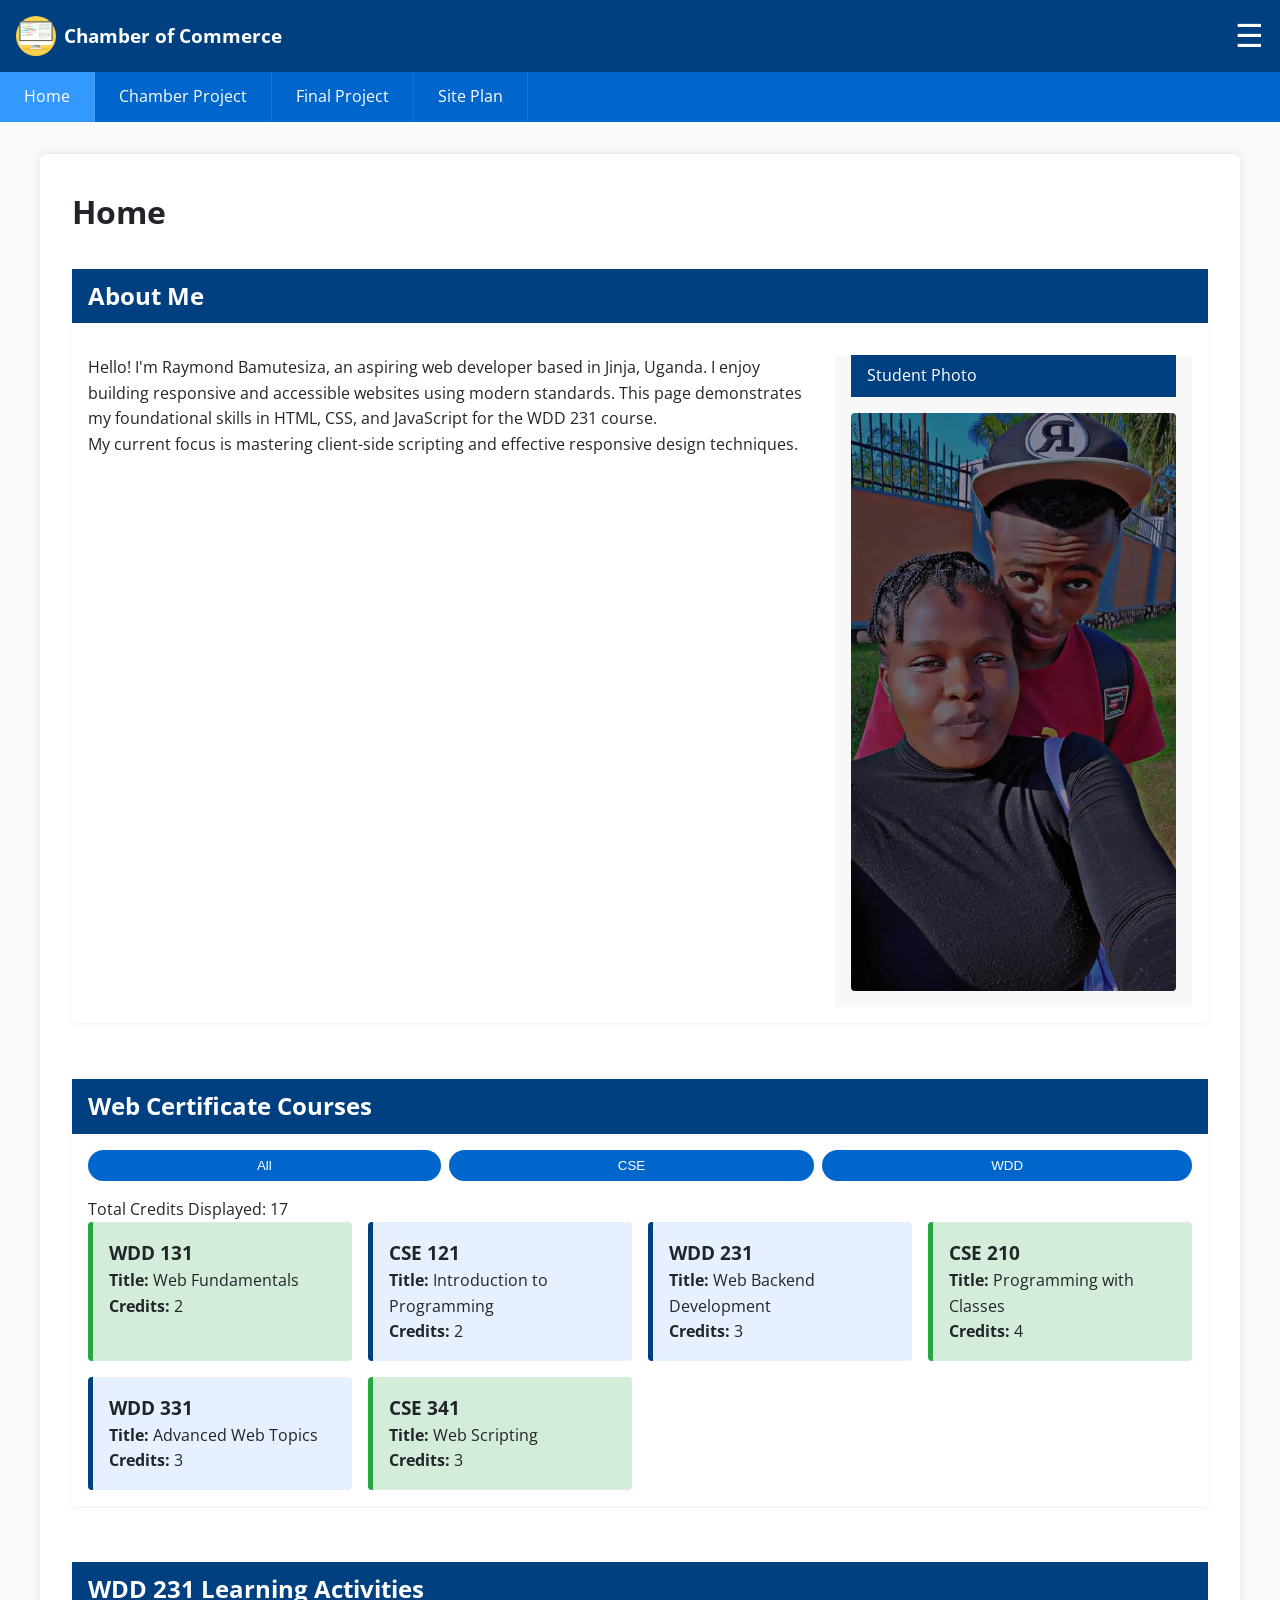
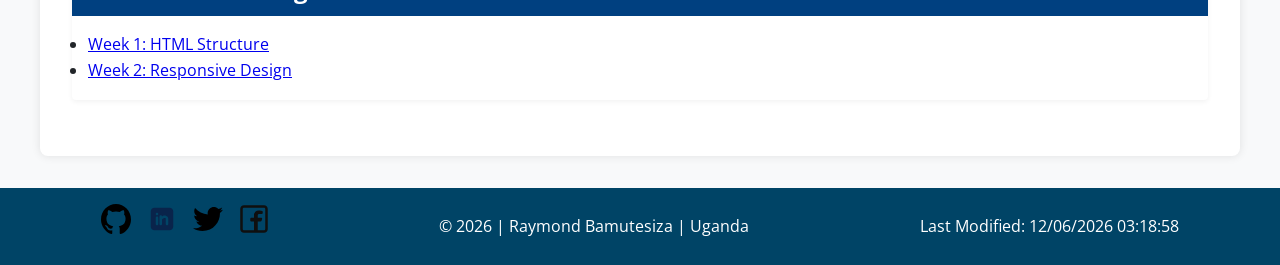
==== chamber/index.html @ 5b2515d3 "directory" ====
<!DOCTYPE html>
<html lang="en">
<head>
  <meta charset="UTF-8">
  <meta name="viewport" content="width=device-width, initial-scale=1.0">
  <meta name="author" content="Raymond Bamutesiza">
  <meta name="description" content="Rayz WDD 231 Course Home Page, featuring course links, assignments, and programming certificate details.">
  <title>Raymond - WDD 231 Course Home Page</title>

  <link rel="preconnect" href="https://fonts.googleapis.com">
  <link rel="preconnect" href="https://fonts.gstatic.com" crossorigin>
  <link href="https://fonts.googleapis.com/css2?family=Open+Sans:wght@400;700&display=swap" rel="stylesheet">

  <link rel="stylesheet" href="styles/small.css">
  <link rel="stylesheet" href="styles/large.css">

  <script src="scripts/date.js" defer></script>
  <script src="scripts/navigation.js" defer></script>
  <script src="scripts/course.js" defer></script>
</head>
<body>
  <header id="siteHeader">
    <div id="logo-area">
      <img src="images/logo.svg" alt="WDD 231 Site Logo">
      <span id="site-title">Chamber of Commerce</span>
    </div>
    <button id="hamburger" aria-expanded="false" aria-controls="navMenu">☰</button>
  </header>

  <nav id="navMenu">
    <a href="index.html" class="active">Home</a>
    <a href="directory.html">Chamber Project</a>
    <a href="final/index.html">Final Project</a>
    <a href="project/siteplan.html">Site Plan</a>
  </nav>

  <main>
    <h1>Home</h1>

    <section class="profile-section">
      <h2>About Me</h2>
      <div class="profile-content">
        <div class="bio-text">
          <p>Hello! I'm Raymond Bamutesiza, an aspiring web developer based in Jinja, Uganda. I enjoy building responsive and accessible websites using modern standards. This page demonstrates my foundational skills in HTML, CSS, and JavaScript for the WDD 231 course.</p>
          <p>My current focus is mastering client-side scripting and effective responsive design techniques.</p>
        </div>
        <div class="photo-container">
          <img src="images/profile.webp" alt="Your Profile Picture" loading="lazy">
        </div>
      </div>
    </section>

    <section class="course-section">
      <h2>Web Certificate Courses</h2>

      <div class="filter-buttons">
        <button id="filter-all" class="active-filter">All</button>
        <button id="filter-cse">CSE</button>
        <button id="filter-wdd">WDD</button>
      </div>

      <p class="credit-summary">
        Total Credits Displayed: <span id="total-credits">0</span>
      </p>

      <div id="course-cards" class="card-grid"></div>
    </section>

    <section class="assignment-section">
      <h2>WDD 231 Learning Activities</h2>
      <ul>
        <li><a href="#" target="_blank">Week 1: HTML Structure</a></li>
        <li><a href="#" target="_blank">Week 2: Responsive Design</a></li>
      </ul>
    </section>
  </main>

  <footer>
    <div id="socials">
      <a href="https://github.com/myrayzsiza" target="_blank" aria-label="GitHub"><img src="images/github-icon.svg" alt="GitHub Logo"></a>
      <a href="https://www.linkedin.com/in/raymond-bamutesiza-127136357/" target="_blank" aria-label="LinkedIn"><img src="images/linkedin-icon.svg" alt="LinkedIn Logo"></a>
      <a href="#" target="_blank" aria-label="Twitter"><img src="images/twitter-icon.svg" alt="Twitter Logo"></a>
      <a href="#" target="_blank" aria-label="Facebook"><img src="images/facebook-icon.svg" alt="Facebook Logo"></a>
    </div>

    <p>&copy; <span id="currentyear"></span> | Raymond Bamutesiza | Uganda</p>
    <p>Last Modified: <span id="lastModified"></span></p>
  </footer>
</body>
</html>
---- chamber/styles/small.css ----
:root {
    --primary-color: #004080;
    --secondary-color: #0066cc;
    --accent-color: #3399ff;
    --background-color: #f8f9fa;
    --completed-bg: #d4edda;
    --completed-border: #28a745;
}

* {
    margin: 0;
    padding: 0;
    box-sizing: border-box;
    transition: background-color 0.3s ease;
}

body {
    font-family: 'Open Sans', sans-serif;
    background-color: var(--background-color);
    color: #212529;
    line-height: 1.6;
}

#siteHeader {
    background-color: var(--primary-color);
    color: white;
    display: flex;
    align-items: center;
    justify-content: space-between;
    padding: 1rem; 
}

#logo-area {
    display: flex;
    align-items: center;
    gap: 0.5rem;
}

#logo-area img {
    height: 40px; 
}

#site-title {
    font-size: 1.2rem;
    font-weight: bold;
}

#hamburger {
    font-size: 2rem;
    background: none;
    border: none;
    color: white;
    cursor: pointer;
}

#navMenu {
    display: none;
    flex-direction: column;
    background-color: var(--secondary-color);
    width: 100%;
}

#navMenu.open {
    display: flex;
}

#navMenu a {
    color: white;
    text-decoration: none;
    padding: 0.75rem 1rem;
    text-align: left;
    border-bottom: 1px solid rgba(255, 255, 255, 0.1); 
}

#navMenu a:hover,
#navMenu a.active {
    background-color: var(--accent-color);
}

main {
    max-width: 100%; 
    margin: 0; 
    padding: 1rem; 
}

h2 {
    background-color: var(--primary-color);
    color: white;
    padding: 0.5rem 1rem;
    margin: -1rem -1rem 1rem -1rem;
}

section {
    margin-bottom: 1.5rem;
    padding: 1rem;
    background-color: white; 
    border-radius: 4px;
    box-shadow: 0 2px 5px rgba(0, 0, 0, 0.05);
}

.profile-section {
    display: flex;
    flex-direction: column;
    gap: 1rem;
}

.profile-section img {
    max-width: 100%;
    height: auto;
    display: block;
    border-radius: 4px;
}

.filter-buttons {
    display: flex;
    justify-content: space-around;
    flex-wrap: wrap; 
    gap: 0.5rem;
    margin-bottom: 1rem;
}

.filter-buttons button {
    flex-grow: 1;
    min-width: 80px; 
    background-color: var(--secondary-color);
    color: white;
    border: none;
    padding: 0.5rem 1rem;
    border-radius: 20px;
    cursor: pointer;
}

#course-cards {
    display: grid;
    grid-template-columns: 1fr;
    gap: 1rem;
}

.course-card {
    background-color: #e6f0ff;
    border-left: 5px solid var(--primary-color);
    padding: 1rem;
    border-radius: 4px;
}

.course-card.completed {
    background-color: var(--completed-bg);
    border-left-color: var(--completed-border);
}

footer {
    display: flex;
    flex-direction: column;
    align-items: center;
    background-color: var(--primary-color);
    color: white;
    padding: 1rem;
    font-size: 0.9rem;
    text-align: center;
}

#socials {
    display: flex;
    gap: 1rem;
    margin-bottom: 0.5rem;
}

#socials img {
    height: 30px; 
}
body {
  font-family: Arial, sans-serif;
  margin: 0;
  padding: 0;
}

header, footer {
  background-color: #004466;
  color: white;
  text-align: center;
  padding: 1rem;
}

nav button {
  display: block;
  width: 100%;
  margin: 0.5rem 0;
  padding: 0.75rem;
}

#membersContainer.grid {
  display: block;
}

.member-card {
  border: 1px solid #ccc;
  margin: 1rem;
  padding: 1rem;
  background-color: #f9f9f9;
}
/* Directory Page Styles - Small / Mobile */
#membersContainer {
    display: flex;
    flex-direction: column;
    gap: 1rem;
    padding: 1rem 0;
}

#membersContainer.grid {
    display: grid;
    grid-template-columns: 1fr;
}

.member-card {
    border: 1px solid #ccc;
    padding: 1rem;
    background-color: #f9f9f9;
    border-radius: 4px;
    display: flex;
    flex-direction: column;
    gap: 0.5rem;
}

.member-card img {
    max-width: 100%;
    border-radius: 4px;
}

.member-card h3 {
    margin-bottom: 0.25rem;
}

.member-card p {
    margin-bottom: 0.25rem;
}

.member-card a {
    color: var(--primary-color);
    text-decoration: none;
}

.member-card a:hover {
    text-decoration: underline;
}
body {
  display: flex;
  flex-direction: column;
  min-height: 100vh;
}

main {
  flex: 1;
}

footer {
  background-color: #004466;
  color: white;
  text-align: center;
  padding: 1rem;
}
---- chamber/styles/large.css ----
:root {
    --primary-color: #004080;
    --secondary-color: #0066cc;
    --accent-color: #3399ff;
    --background-color: #f8f9fa;
    --completed-bg: #d4edda;
    --completed-border: #28a745;
}

* {
    margin: 0;
    padding: 0;
    box-sizing: border-box;
    transition: background-color 0.3s ease;
}

body {
    font-family: 'Open Sans', sans-serif;
    background-color: var(--background-color);
    color: #212529;
    line-height: 1.6;
}

#siteHeader {
    background-color: var(--primary-color);
    color: white;
    display: flex;
    align-items: center;
    justify-content: space-between;
    padding: 1rem; 
}

#logo-area {
    display: flex;
    align-items: center;
    gap: 0.5rem;
}

#logo-area img {
    height: 40px; 
}

#site-title {
    font-size: 1.2rem;
    font-weight: bold;
}

#hamburger {
    font-size: 2rem;
    background: none;
    border: none;
    color: white;
    cursor: pointer;
}

#navMenu {
    display: none;
    flex-direction: column;
    background-color: var(--secondary-color);
    width: 100%;
}

#navMenu.open {
    display: flex;
}

#navMenu a {
    color: white;
    text-decoration: none;
    padding: 0.75rem 1rem;
    text-align: left;
    border-bottom: 1px solid rgba(255, 255, 255, 0.1); 
}

#navMenu a:hover,
#navMenu a.active {
    background-color: var(--accent-color);
}

main {
    max-width: 100%; 
    margin: 0; 
    padding: 1rem; 
}

h2 {
    background-color: var(--primary-color);
    color: white;
    padding: 0.5rem 1rem;
    margin: -1rem -1rem 1rem -1rem;
}

section {
    margin-bottom: 1.5rem;
    padding: 1rem;
    background-color: white; 
    border-radius: 4px;
    box-shadow: 0 2px 5px rgba(0, 0, 0, 0.05);
}

.profile-section {
    display: flex;
    flex-direction: column;
    gap: 1rem;
}

.profile-section img {
    max-width: 100%;
    height: auto;
    display: block;
    border-radius: 4px;
}

.filter-buttons {
    display: flex;
    justify-content: space-around;
    flex-wrap: wrap; 
    gap: 0.5rem;
    margin-bottom: 1rem;
}

.filter-buttons button {
    flex-grow: 1;
    min-width: 80px; 
    background-color: var(--secondary-color);
    color: white;
    border: none;
    padding: 0.5rem 1rem;
    border-radius: 20px;
    cursor: pointer;
}

#course-cards {
    display: grid;
    grid-template-columns: 1fr;
    gap: 1rem;
}

.course-card {
    background-color: #e6f0ff;
    border-left: 5px solid var(--primary-color);
    padding: 1rem;
    border-radius: 4px;
}

.course-card.completed {
    background-color: var(--completed-bg);
    border-left-color: var(--completed-border);
}

footer {
    display: flex;
    flex-direction: column;
    align-items: center;
    background-color: var(--primary-color);
    color: white;
    padding: 1rem;
    font-size: 0.9rem;
    text-align: center;
}

#socials {
    display: flex;
    gap: 1rem;
    margin-bottom: 0.5rem;
}

#socials img {
    height: 30px; 
}

/* Large screen adjustments */
@media (min-width: 768px) {

    main {
        max-width: 1200px;
        margin: 2rem auto;
        padding: 2rem;
        background-color: white;
        border-radius: 8px;
        box-shadow: 0 0 10px rgba(0,0,0,0.1);
        display: grid;
        grid-template-columns: 2fr 1fr;
        gap: 2rem;
    }

    #siteHeader {
        display: flex; /* keep header visible */
    }

    #navMenu {
        display: flex;
        flex-direction: row;
        justify-content: flex-start;
        padding: 0;
        width: auto;
        background-color: var(--secondary-color);
    }

    #navMenu a {
        padding: 0.75rem 1.5rem;
        border-bottom: none;
        border-right: 1px solid rgba(255, 255, 255, 0.1); 
    }

    main > h1 {
        grid-column: 1 / span 2;
    }

    .course-section, .assignment-section, .profile-section {
        grid-column: 1 / span 2;
    }

    .profile-section h2 {
        margin-bottom: 0;
    }

    .profile-content {
        display: grid;
        grid-template-columns: 2fr 1fr;
        gap: 2rem;
        align-items: start;
        margin-top: 1rem;
    }

    .profile-section .bio-text {
        grid-column: 1 / 2;
    }

    .photo-container::before {
        content: "Student Photo";
        display: block;
        background-color: var(--primary-color);
        color: white;
        padding: 0.5rem 1rem;
        margin: -1rem 0 1rem 0;
    }

    .profile-section .photo-container {
        grid-column: 2 / 3;
        align-self: start;
        padding: 1rem;
        background-color: #f8f8f8;
    }

    #course-cards {
        grid-template-columns: repeat(auto-fit, minmax(250px, 1fr)); 
    }

    footer {
        flex-direction: row;
        justify-content: space-around;
        font-size: 1rem;
    }
}

nav button {
  display: inline-block;
  width: auto;
  margin: 0.5rem;
  padding: 0.5rem 1rem;
}

#membersContainer.grid {
  display: grid;
  grid-template-columns: repeat(auto-fit, minmax(250px, 1fr));
  gap: 1rem;
  padding: 1rem;
}

.member-card {
  border: 1px solid #ccc;
  padding: 1rem;
  background-color: #f9f9f9;
}

/* Directory Page Styles - Large / Desktop */
#membersContainer.grid {
    display: grid;
    grid-template-columns: repeat(auto-fit, minmax(250px, 1fr));
    gap: 1rem;
}

.member-card {
    border: 1px solid #ccc;
    padding: 1rem;
    background-color: #f9f9f9;
    border-radius: 4px;
    display: flex;
    flex-direction: column;
    gap: 0.5rem;
}

.member-card img {
    max-width: 100%;
    border-radius: 4px;
}

.member-card h3 {
    margin-bottom: 0.25rem;
}

.member-card p {
    margin-bottom: 0.25rem;
}

.member-card a {
    color: var(--primary-color);
    text-decoration: none;
}

.member-card a:hover {
    text-decoration: underline;
}

/* Navigation adjustment for larger screens */
nav {
    justify-content: flex-start;
}

nav button {
    margin: 0 0.5rem;
}
body {
  display: flex;
  flex-direction: column;
  min-height: 100vh;
}

main {
  flex: 1;
}

footer {
  background-color: #004466;
  color: white;
  text-align: center;
  padding: 1rem;
}
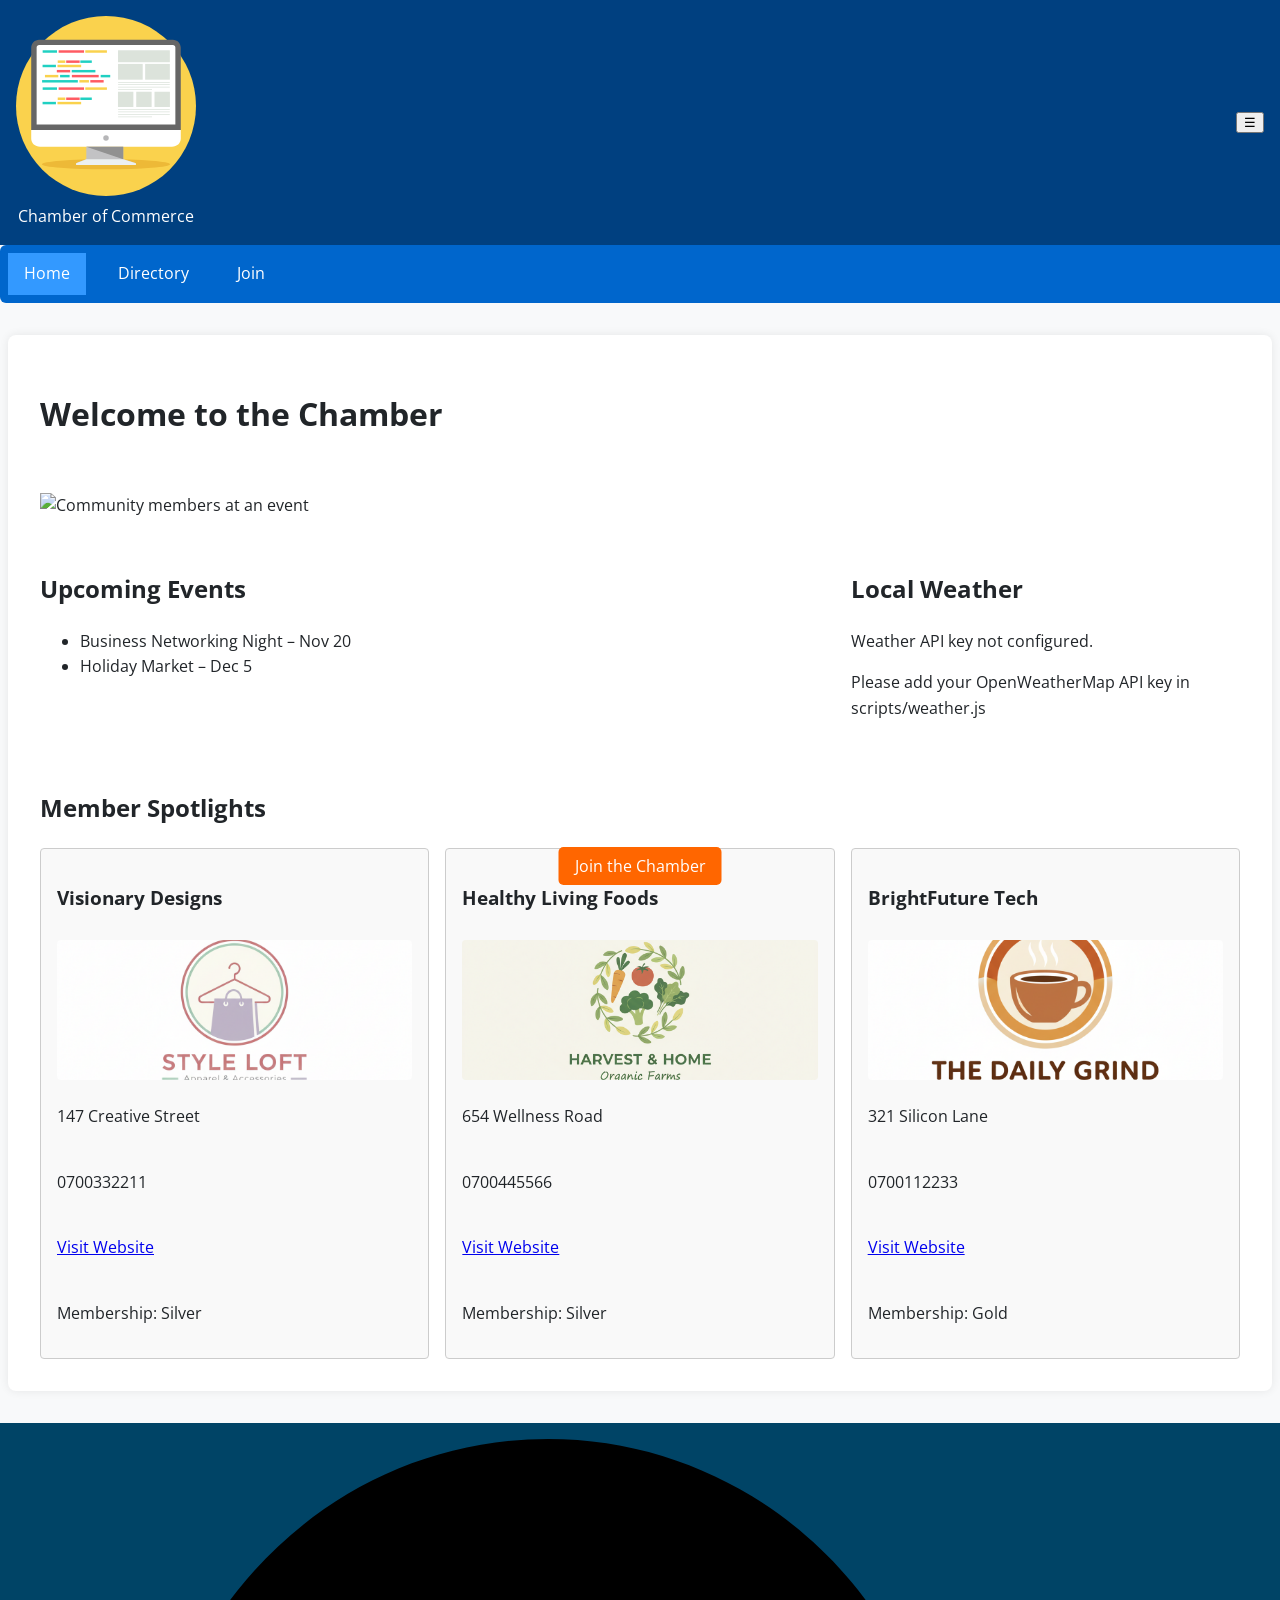
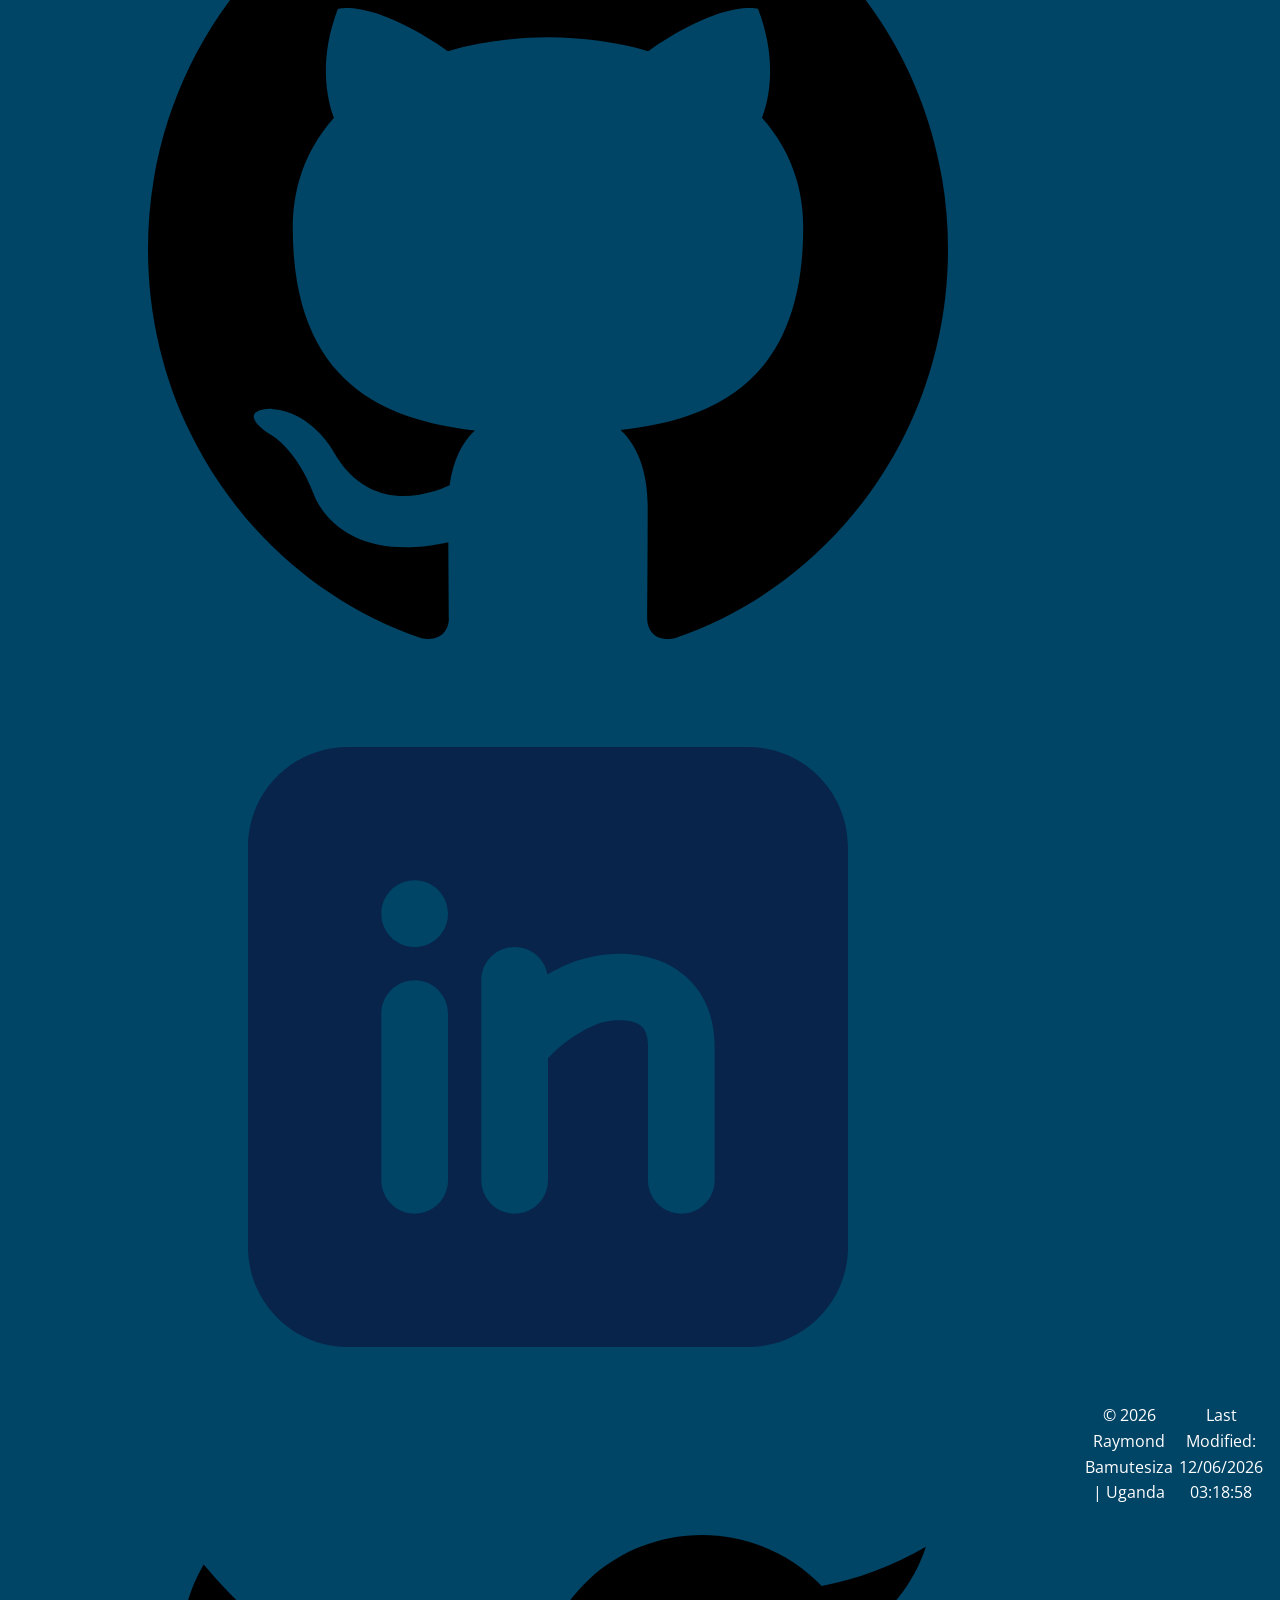
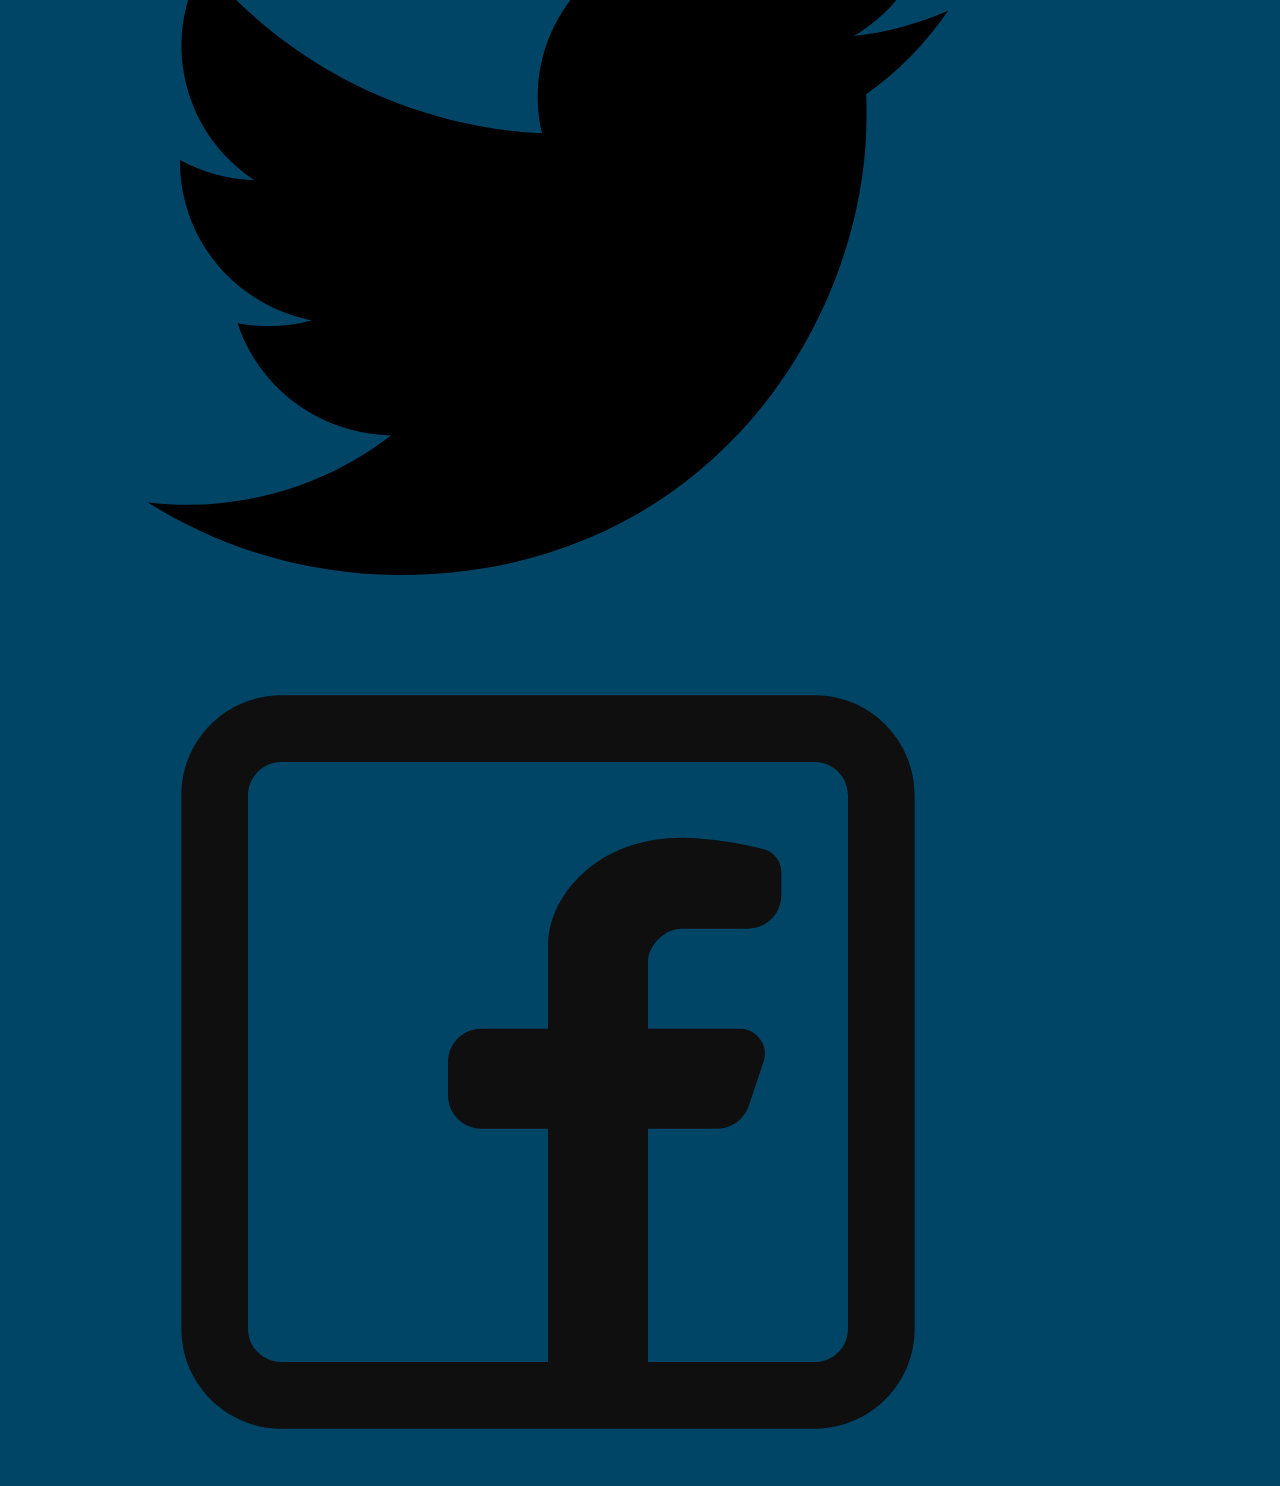
==== commit 27df03ef: "mmmmm" ====
--- a/chamber/index.html
+++ b/chamber/index.html
@@ -1,90 +1,92 @@
 <!DOCTYPE html>
 <html lang="en">
 <head>
-  <meta charset="UTF-8">
-  <meta name="viewport" content="width=device-width, initial-scale=1.0">
-  <meta name="author" content="Raymond Bamutesiza">
-  <meta name="description" content="Rayz WDD 231 Course Home Page, featuring course links, assignments, and programming certificate details.">
-  <title>Raymond - WDD 231 Course Home Page</title>
+  <meta charset="UTF-8" />
+  <meta name="viewport" content="width=device-width, initial-scale=1.0" />
+  <title>Chamber of Commerce Member Directory | Home</title>
+  <meta name="description" content="Welcome to the Chamber of Commerce home page — find upcoming events, local weather, member spotlights, and how to join the chamber." />
+  <meta name="author" content="Raymond Bamutesiza" />
 
-  <link rel="preconnect" href="https://fonts.googleapis.com">
-  <link rel="preconnect" href="https://fonts.gstatic.com" crossorigin>
-  <link href="https://fonts.googleapis.com/css2?family=Open+Sans:wght@400;700&display=swap" rel="stylesheet">
+  <meta property="og:title" content="Chamber of Commerce — Home & Member Spotlights" />
+  <meta property="og:description" content="Discover local businesses, upcoming chamber events, and featured member spotlights. Join the chamber to connect with community organizations and services." />
+  <meta property="og:image" content="https://myrayzsiza.github.io/wdd231/chamber/images/og-image.png" />
+  <meta property="og:url" content="https://myrayzsiza.github.io/wdd231/chamber/index.html" />
+  <link rel="icon" href="images/favicon.ico" />
 
-  <link rel="stylesheet" href="styles/small.css">
-  <link rel="stylesheet" href="styles/large.css">
+  <link rel="preconnect" href="https://fonts.googleapis.com" />
+  <link rel="preconnect" href="https://fonts.gstatic.com" crossorigin />
+  <link href="https://fonts.googleapis.com/css2?family=Open+Sans:wght@400;700&display=swap" rel="stylesheet" />
 
-  <script src="scripts/date.js" defer></script>
-  <script src="scripts/navigation.js" defer></script>
-  <script src="scripts/course.js" defer></script>
+  <link rel="stylesheet" href="styles/small.css" />
+  <link rel="stylesheet" href="styles/large.css" media="screen and (min-width: 768px)" />
 </head>
 <body>
   <header id="siteHeader">
     <div id="logo-area">
-      <img src="images/logo.svg" alt="WDD 231 Site Logo">
+      <a href="index.html"><img src="images/logo.svg" alt="Site Logo"></a>
       <span id="site-title">Chamber of Commerce</span>
     </div>
     <button id="hamburger" aria-expanded="false" aria-controls="navMenu">☰</button>
   </header>
 
-  <nav id="navMenu">
+  <nav id="navMenu" aria-label="Main navigation">
     <a href="index.html" class="active">Home</a>
-    <a href="directory.html">Chamber Project</a>
-    <a href="final/index.html">Final Project</a>
-    <a href="project/siteplan.html">Site Plan</a>
+    <a href="directory.html">Directory</a>
+    <a href="join.html">Join</a>
   </nav>
 
   <main>
-    <h1>Home</h1>
+    <h1>Welcome to the Chamber</h1>
 
-    <section class="profile-section">
-      <h2>About Me</h2>
-      <div class="profile-content">
-        <div class="bio-text">
-          <p>Hello! I'm Raymond Bamutesiza, an aspiring web developer based in Jinja, Uganda. I enjoy building responsive and accessible websites using modern standards. This page demonstrates my foundational skills in HTML, CSS, and JavaScript for the WDD 231 course.</p>
-          <p>My current focus is mastering client-side scripting and effective responsive design techniques.</p>
-        </div>
-        <div class="photo-container">
-          <img src="images/profile.webp" alt="Your Profile Picture" loading="lazy">
-        </div>
+    <section class="hero" aria-label="Hero">
+      <img src="images/hero.jpg" alt="Community members at an event" />
+      <div class="cta">
+        <a href="join.html" class="btn">Join the Chamber</a>
       </div>
     </section>
 
-    <section class="course-section">
-      <h2>Web Certificate Courses</h2>
-
-      <div class="filter-buttons">
-        <button id="filter-all" class="active-filter">All</button>
-        <button id="filter-cse">CSE</button>
-        <button id="filter-wdd">WDD</button>
-      </div>
-
-      <p class="credit-summary">
-        Total Credits Displayed: <span id="total-credits">0</span>
-      </p>
-
-      <div id="course-cards" class="card-grid"></div>
+    <section class="events" aria-labelledby="events-heading">
+      <h2 id="events-heading">Upcoming Events</h2>
+      <ul>
+        <li>Business Networking Night – Nov 20</li>
+        <li>Holiday Market – Dec 5</li>
+      </ul>
     </section>
 
-    <section class="assignment-section">
-      <h2>WDD 231 Learning Activities</h2>
-      <ul>
-        <li><a href="#" target="_blank">Week 1: HTML Structure</a></li>
-        <li><a href="#" target="_blank">Week 2: Responsive Design</a></li>
-      </ul>
+    <section class="weather" aria-labelledby="weather-heading">
+      <h2 id="weather-heading">Local Weather</h2>
+      <p id="current-temp">Temp: —</p>
+      <p id="current-desc">Description: —</p>
+      <div id="forecast" aria-live="polite"></div>
+    </section>
+
+    <section class="spotlights" aria-labelledby="spotlights-heading">
+      <h2 id="spotlights-heading">Member Spotlights</h2>
+      <div id="spotlight-container" class="spotlight-grid" role="list"></div>
     </section>
   </main>
 
   <footer>
     <div id="socials">
-      <a href="https://github.com/myrayzsiza" target="_blank" aria-label="GitHub"><img src="images/github-icon.svg" alt="GitHub Logo"></a>
-      <a href="https://www.linkedin.com/in/raymond-bamutesiza-127136357/" target="_blank" aria-label="LinkedIn"><img src="images/linkedin-icon.svg" alt="LinkedIn Logo"></a>
-      <a href="#" target="_blank" aria-label="Twitter"><img src="images/twitter-icon.svg" alt="Twitter Logo"></a>
-      <a href="#" target="_blank" aria-label="Facebook"><img src="images/facebook-icon.svg" alt="Facebook Logo"></a>
+      <a href="https://github.com/myrayzsiza" target="_blank" aria-label="GitHub">
+        <img src="images/github-icon.svg" alt="GitHub Logo" />
+      </a>
+      <a href="https://www.linkedin.com/in/raymond-bamutesiza-127136357/" target="_blank" aria-label="LinkedIn">
+        <img src="images/linkedin-icon.svg" alt="LinkedIn Logo" />
+      </a>
+      <a href="#" target="_blank" aria-label="Twitter">
+        <img src="images/twitter-icon.svg" alt="Twitter Logo" />
+      </a>
+      <a href="#" target="_blank" aria-label="Facebook">
+        <img src="images/facebook-icon.svg" alt="Facebook Logo" />
+      </a>
     </div>
 
-    <p>&copy; <span id="currentyear"></span> | Raymond Bamutesiza | Uganda</p>
+    <p>&copy; <span id="currentyear"></span> Raymond Bamutesiza | Uganda</p>
     <p>Last Modified: <span id="lastModified"></span></p>
   </footer>
+
+  <script src="scripts/weather.js"></script>
+  <script src="scripts/spotlight.js"></script>
 </body>
 </html>
--- a/chamber/styles/small.css
+++ b/chamber/styles/small.css
@@ -1,260 +1,58 @@
-:root {
-    --primary-color: #004080;
-    --secondary-color: #0066cc;
-    --accent-color: #3399ff;
-    --background-color: #f8f9fa;
-    --completed-bg: #d4edda;
-    --completed-border: #28a745;
+body {
+    font-family: 'Open Sans', sans-serif;
+    margin: 0;
+    padding: 0;
+    background-color: var(--background-color);
 }
 
-* {
-    margin: 0;
-    padding: 0;
-    box-sizing: border-box;
-    transition: background-color 0.3s ease;
+/* Header & Navigation */
+header, footer {
+    background: #004466;
+    color: white;
+    text-align: center;
+    padding: 1rem;
 }
 
-body {
-    font-family: 'Open Sans', sans-serif;
-    background-color: var(--background-color);
-    color: #212529;
-    line-height: 1.6;
+nav ul {
+    list-style: none;
+    padding: 0;
 }
 
-#siteHeader {
-    background-color: var(--primary-color);
-    color: white;
-    display: flex;
-    align-items: center;
-    justify-content: space-between;
-    padding: 1rem; 
+nav li {
+    display: inline-block;
+    margin: 0 0.5rem;
 }
 
-#logo-area {
-    display: flex;
-    align-items: center;
-    gap: 0.5rem;
+.hero img {
+    width: 100%;
+    height: auto;
 }
 
-#logo-area img {
-    height: 40px; 
+.cta {
+    position: absolute;
+    bottom: 20px;
+    left: 50%;
+    transform: translateX(-50%);
 }
 
-#site-title {
-    font-size: 1.2rem;
-    font-weight: bold;
+.btn {
+    background: #ff6600;
+    color: white;
+    padding: 0.5rem 1rem;
+    text-decoration: none;
+    border-radius: 5px;
 }
 
-#hamburger {
-    font-size: 2rem;
-    background: none;
-    border: none;
-    color: white;
-    cursor: pointer;
+/* Directory members */
+#membersContainer .member-card img {
+    width: 80px;
+    height: auto;
+    object-fit: contain;
 }
 
-#navMenu {
-    display: none;
-    flex-direction: column;
-    background-color: var(--secondary-color);
+/* Spotlights */
+.spotlight-card img {
     width: 100%;
+    height: 120px;
+    object-fit: cover;
 }
-
-#navMenu.open {
-    display: flex;
-}
-
-#navMenu a {
-    color: white;
-    text-decoration: none;
-    padding: 0.75rem 1rem;
-    text-align: left;
-    border-bottom: 1px solid rgba(255, 255, 255, 0.1); 
-}
-
-#navMenu a:hover,
-#navMenu a.active {
-    background-color: var(--accent-color);
-}
-
-main {
-    max-width: 100%; 
-    margin: 0; 
-    padding: 1rem; 
-}
-
-h2 {
-    background-color: var(--primary-color);
-    color: white;
-    padding: 0.5rem 1rem;
-    margin: -1rem -1rem 1rem -1rem;
-}
-
-section {
-    margin-bottom: 1.5rem;
-    padding: 1rem;
-    background-color: white; 
-    border-radius: 4px;
-    box-shadow: 0 2px 5px rgba(0, 0, 0, 0.05);
-}
-
-.profile-section {
-    display: flex;
-    flex-direction: column;
-    gap: 1rem;
-}
-
-.profile-section img {
-    max-width: 100%;
-    height: auto;
-    display: block;
-    border-radius: 4px;
-}
-
-.filter-buttons {
-    display: flex;
-    justify-content: space-around;
-    flex-wrap: wrap; 
-    gap: 0.5rem;
-    margin-bottom: 1rem;
-}
-
-.filter-buttons button {
-    flex-grow: 1;
-    min-width: 80px; 
-    background-color: var(--secondary-color);
-    color: white;
-    border: none;
-    padding: 0.5rem 1rem;
-    border-radius: 20px;
-    cursor: pointer;
-}
-
-#course-cards {
-    display: grid;
-    grid-template-columns: 1fr;
-    gap: 1rem;
-}
-
-.course-card {
-    background-color: #e6f0ff;
-    border-left: 5px solid var(--primary-color);
-    padding: 1rem;
-    border-radius: 4px;
-}
-
-.course-card.completed {
-    background-color: var(--completed-bg);
-    border-left-color: var(--completed-border);
-}
-
-footer {
-    display: flex;
-    flex-direction: column;
-    align-items: center;
-    background-color: var(--primary-color);
-    color: white;
-    padding: 1rem;
-    font-size: 0.9rem;
-    text-align: center;
-}
-
-#socials {
-    display: flex;
-    gap: 1rem;
-    margin-bottom: 0.5rem;
-}
-
-#socials img {
-    height: 30px; 
-}
-body {
-  font-family: Arial, sans-serif;
-  margin: 0;
-  padding: 0;
-}
-
-header, footer {
-  background-color: #004466;
-  color: white;
-  text-align: center;
-  padding: 1rem;
-}
-
-nav button {
-  display: block;
-  width: 100%;
-  margin: 0.5rem 0;
-  padding: 0.75rem;
-}
-
-#membersContainer.grid {
-  display: block;
-}
-
-.member-card {
-  border: 1px solid #ccc;
-  margin: 1rem;
-  padding: 1rem;
-  background-color: #f9f9f9;
-}
-/* Directory Page Styles - Small / Mobile */
-#membersContainer {
-    display: flex;
-    flex-direction: column;
-    gap: 1rem;
-    padding: 1rem 0;
-}
-
-#membersContainer.grid {
-    display: grid;
-    grid-template-columns: 1fr;
-}
-
-.member-card {
-    border: 1px solid #ccc;
-    padding: 1rem;
-    background-color: #f9f9f9;
-    border-radius: 4px;
-    display: flex;
-    flex-direction: column;
-    gap: 0.5rem;
-}
-
-.member-card img {
-    max-width: 100%;
-    border-radius: 4px;
-}
-
-.member-card h3 {
-    margin-bottom: 0.25rem;
-}
-
-.member-card p {
-    margin-bottom: 0.25rem;
-}
-
-.member-card a {
-    color: var(--primary-color);
-    text-decoration: none;
-}
-
-.member-card a:hover {
-    text-decoration: underline;
-}
-body {
-  display: flex;
-  flex-direction: column;
-  min-height: 100vh;
-}
-
-main {
-  flex: 1;
-}
-
-footer {
-  background-color: #004466;
-  color: white;
-  text-align: center;
-  padding: 1rem;
-}
--- a/chamber/styles/large.css
+++ b/chamber/styles/large.css
@@ -3,15 +3,6 @@
     --secondary-color: #0066cc;
     --accent-color: #3399ff;
     --background-color: #f8f9fa;
-    --completed-bg: #d4edda;
-    --completed-border: #28a745;
-}
-
-* {
-    margin: 0;
-    padding: 0;
-    box-sizing: border-box;
-    transition: background-color 0.3s ease;
 }
 
 body {
@@ -19,38 +10,19 @@
     background-color: var(--background-color);
     color: #212529;
     line-height: 1.6;
+    display: flex;
+    flex-direction: column;
+    min-height: 100vh;
 }
 
+/* Header & Navigation */
 #siteHeader {
     background-color: var(--primary-color);
     color: white;
     display: flex;
     align-items: center;
     justify-content: space-between;
-    padding: 1rem; 
-}
-
-#logo-area {
-    display: flex;
-    align-items: center;
-    gap: 0.5rem;
-}
-
-#logo-area img {
-    height: 40px; 
-}
-
-#site-title {
-    font-size: 1.2rem;
-    font-weight: bold;
-}
-
-#hamburger {
-    font-size: 2rem;
-    background: none;
-    border: none;
-    color: white;
-    cursor: pointer;
+    padding: 1rem;
 }
 
 #navMenu {
@@ -68,8 +40,6 @@
     color: white;
     text-decoration: none;
     padding: 0.75rem 1rem;
-    text-align: left;
-    border-bottom: 1px solid rgba(255, 255, 255, 0.1); 
 }
 
 #navMenu a:hover,
@@ -77,208 +47,25 @@
     background-color: var(--accent-color);
 }
 
+/* Main content */
 main {
-    max-width: 100%; 
-    margin: 0; 
-    padding: 1rem; 
+    flex: 1;
+    max-width: 100%;
+    margin: 0;
+    padding: 1rem;
 }
 
-h2 {
-    background-color: var(--primary-color);
-    color: white;
-    padding: 0.5rem 1rem;
-    margin: -1rem -1rem 1rem -1rem;
-}
-
-section {
-    margin-bottom: 1.5rem;
-    padding: 1rem;
-    background-color: white; 
-    border-radius: 4px;
-    box-shadow: 0 2px 5px rgba(0, 0, 0, 0.05);
-}
-
-.profile-section {
+/* Directory member cards */
+#membersContainer {
     display: flex;
     flex-direction: column;
     gap: 1rem;
-}
-
-.profile-section img {
-    max-width: 100%;
-    height: auto;
-    display: block;
-    border-radius: 4px;
-}
-
-.filter-buttons {
-    display: flex;
-    justify-content: space-around;
-    flex-wrap: wrap; 
-    gap: 0.5rem;
-    margin-bottom: 1rem;
-}
-
-.filter-buttons button {
-    flex-grow: 1;
-    min-width: 80px; 
-    background-color: var(--secondary-color);
-    color: white;
-    border: none;
-    padding: 0.5rem 1rem;
-    border-radius: 20px;
-    cursor: pointer;
-}
-
-#course-cards {
-    display: grid;
-    grid-template-columns: 1fr;
-    gap: 1rem;
-}
-
-.course-card {
-    background-color: #e6f0ff;
-    border-left: 5px solid var(--primary-color);
-    padding: 1rem;
-    border-radius: 4px;
-}
-
-.course-card.completed {
-    background-color: var(--completed-bg);
-    border-left-color: var(--completed-border);
-}
-
-footer {
-    display: flex;
-    flex-direction: column;
-    align-items: center;
-    background-color: var(--primary-color);
-    color: white;
-    padding: 1rem;
-    font-size: 0.9rem;
-    text-align: center;
-}
-
-#socials {
-    display: flex;
-    gap: 1rem;
-    margin-bottom: 0.5rem;
-}
-
-#socials img {
-    height: 30px; 
-}
-
-/* Large screen adjustments */
-@media (min-width: 768px) {
-
-    main {
-        max-width: 1200px;
-        margin: 2rem auto;
-        padding: 2rem;
-        background-color: white;
-        border-radius: 8px;
-        box-shadow: 0 0 10px rgba(0,0,0,0.1);
-        display: grid;
-        grid-template-columns: 2fr 1fr;
-        gap: 2rem;
-    }
-
-    #siteHeader {
-        display: flex; /* keep header visible */
-    }
-
-    #navMenu {
-        display: flex;
-        flex-direction: row;
-        justify-content: flex-start;
-        padding: 0;
-        width: auto;
-        background-color: var(--secondary-color);
-    }
-
-    #navMenu a {
-        padding: 0.75rem 1.5rem;
-        border-bottom: none;
-        border-right: 1px solid rgba(255, 255, 255, 0.1); 
-    }
-
-    main > h1 {
-        grid-column: 1 / span 2;
-    }
-
-    .course-section, .assignment-section, .profile-section {
-        grid-column: 1 / span 2;
-    }
-
-    .profile-section h2 {
-        margin-bottom: 0;
-    }
-
-    .profile-content {
-        display: grid;
-        grid-template-columns: 2fr 1fr;
-        gap: 2rem;
-        align-items: start;
-        margin-top: 1rem;
-    }
-
-    .profile-section .bio-text {
-        grid-column: 1 / 2;
-    }
-
-    .photo-container::before {
-        content: "Student Photo";
-        display: block;
-        background-color: var(--primary-color);
-        color: white;
-        padding: 0.5rem 1rem;
-        margin: -1rem 0 1rem 0;
-    }
-
-    .profile-section .photo-container {
-        grid-column: 2 / 3;
-        align-self: start;
-        padding: 1rem;
-        background-color: #f8f8f8;
-    }
-
-    #course-cards {
-        grid-template-columns: repeat(auto-fit, minmax(250px, 1fr)); 
-    }
-
-    footer {
-        flex-direction: row;
-        justify-content: space-around;
-        font-size: 1rem;
-    }
-}
-
-nav button {
-  display: inline-block;
-  width: auto;
-  margin: 0.5rem;
-  padding: 0.5rem 1rem;
+    padding: 1rem 0;
 }
 
 #membersContainer.grid {
-  display: grid;
-  grid-template-columns: repeat(auto-fit, minmax(250px, 1fr));
-  gap: 1rem;
-  padding: 1rem;
-}
-
-.member-card {
-  border: 1px solid #ccc;
-  padding: 1rem;
-  background-color: #f9f9f9;
-}
-
-/* Directory Page Styles - Large / Desktop */
-#membersContainer.grid {
     display: grid;
-    grid-template-columns: repeat(auto-fit, minmax(250px, 1fr));
-    gap: 1rem;
+    grid-template-columns: 1fr;
 }
 
 .member-card {
@@ -291,49 +78,111 @@
     gap: 0.5rem;
 }
 
-.member-card img {
-    max-width: 100%;
+#membersContainer.list .member-card {
+    flex-direction: row;
+    align-items: center;
+}
+
+#membersContainer .member-card img {
+    width: 100px;
+    height: auto;
+    object-fit: contain;
+    flex-shrink: 0;
+}
+
+/* Hero section */
+.hero img {
+    width: 100%;
+    height: auto;
+}
+
+/* Spotlights */
+#spotlight-container {
+    display: flex;
+    flex-direction: column;
+    gap: 1rem;
+}
+
+.spotlight-card {
+    display: flex;
+    flex-direction: column;
+    gap: 0.5rem;
+}
+
+.spotlight-card img {
+    width: 100%;
+    height: 140px;
+    object-fit: cover;
     border-radius: 4px;
 }
 
-.member-card h3 {
-    margin-bottom: 0.25rem;
+/* Footer */
+footer {
+    background-color: #004466;
+    color: white;
+    text-align: center;
+    padding: 1rem;
 }
 
-.member-card p {
-    margin-bottom: 0.25rem;
+/* Responsive styles for larger screens */
+@media (min-width: 768px) {
+    main {
+        max-width: 1200px;
+        margin: 2rem auto;
+        padding: 2rem;
+        background: white;
+        border-radius: 8px;
+        box-shadow: 0 0 10px rgba(0, 0, 0, 0.08);
+        display: grid;
+        grid-template-columns: 2fr 1fr;
+        gap: 2rem;
+    }
+
+    #navMenu {
+        display: flex;
+        flex-direction: row;
+        justify-content: flex-start;
+        gap: 1rem;
+        background: var(--secondary-color);
+        padding: 0.5rem;
+        border-radius: 6px;
+    }
+
+    #navMenu a {
+        padding: 0.5rem 1rem;
+    }
+
+    .hero {
+        grid-column: 1 / span 2;
+    }
+
+    .events {
+        grid-column: 1 / span 1;
+    }
+
+    .weather {
+        grid-column: 2 / span 1;
+    }
+
+    .spotlights {
+        grid-column: 1 / span 2;
+    }
+
+    #spotlight-container {
+        display: grid;
+        grid-template-columns: repeat(auto-fit, minmax(250px, 1fr));
+        gap: 1rem;
+    }
+
+    .spotlight-card img {
+        height: 140px;
+        object-fit: cover;
+    }
+
+    footer {
+        font-size: 1rem;
+        display: flex;
+        justify-content: space-between;
+        align-items: center;
+    }
 }
-
-.member-card a {
-    color: var(--primary-color);
-    text-decoration: none;
-}
-
-.member-card a:hover {
-    text-decoration: underline;
-}
-
-/* Navigation adjustment for larger screens */
-nav {
-    justify-content: flex-start;
-}
-
-nav button {
-    margin: 0 0.5rem;
-}
-body {
-  display: flex;
-  flex-direction: column;
-  min-height: 100vh;
-}
-
-main {
-  flex: 1;
-}
-
-footer {
-  background-color: #004466;
-  color: white;
-  text-align: center;
-  padding: 1rem;
-}
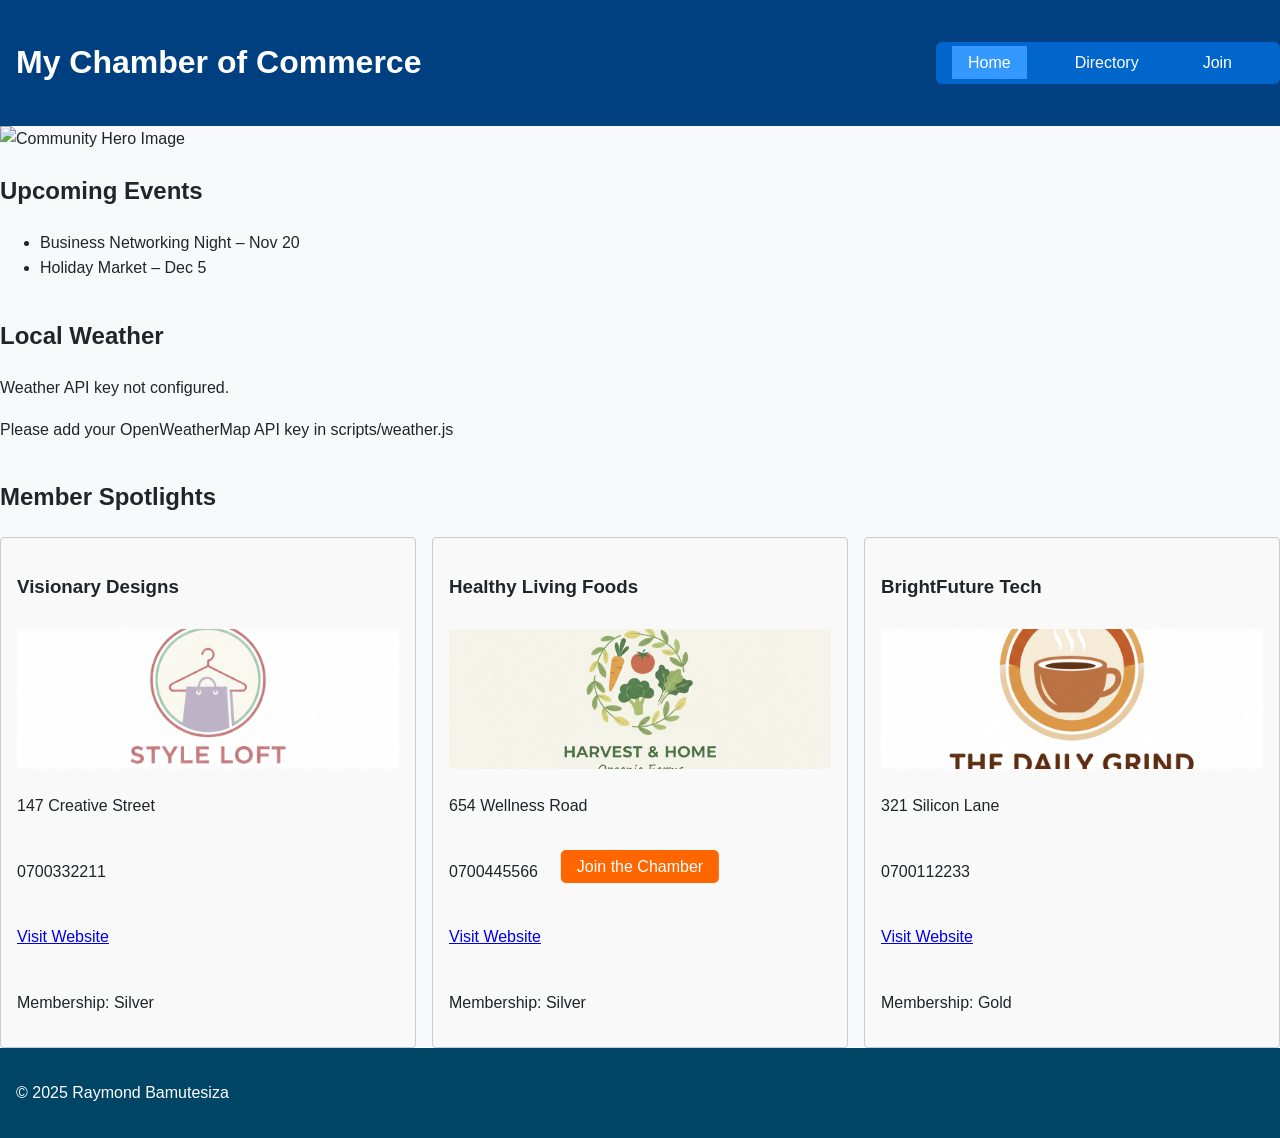
==== commit e012a3b1: "cccc" ====
--- a/chamber/index.html
+++ b/chamber/index.html
@@ -1,89 +1,57 @@
 <!DOCTYPE html>
 <html lang="en">
 <head>
-  <meta charset="UTF-8" />
-  <meta name="viewport" content="width=device-width, initial-scale=1.0" />
-  <title>Chamber of Commerce Member Directory | Home</title>
-  <meta name="description" content="Welcome to the Chamber of Commerce home page — find upcoming events, local weather, member spotlights, and how to join the chamber." />
-  <meta name="author" content="Raymond Bamutesiza" />
-
-  <meta property="og:title" content="Chamber of Commerce — Home & Member Spotlights" />
-  <meta property="og:description" content="Discover local businesses, upcoming chamber events, and featured member spotlights. Join the chamber to connect with community organizations and services." />
-  <meta property="og:image" content="https://myrayzsiza.github.io/wdd231/chamber/images/og-image.png" />
-  <meta property="og:url" content="https://myrayzsiza.github.io/wdd231/chamber/index.html" />
-  <link rel="icon" href="images/favicon.ico" />
-
-  <link rel="preconnect" href="https://fonts.googleapis.com" />
-  <link rel="preconnect" href="https://fonts.gstatic.com" crossorigin />
-  <link href="https://fonts.googleapis.com/css2?family=Open+Sans:wght@400;700&display=swap" rel="stylesheet" />
-
-  <link rel="stylesheet" href="styles/small.css" />
-  <link rel="stylesheet" href="styles/large.css" media="screen and (min-width: 768px)" />
+  <meta charset="UTF-8">
+  <meta name="viewport" content="width=device-width, initial-scale=1.0">
+  <title>Chamber of Commerce | Home</title>
+  <link rel="stylesheet" href="styles/small.css">
+  <link rel="stylesheet" href="styles/large.css" media="screen and (min-width: 768px)">
 </head>
 <body>
   <header id="siteHeader">
-    <div id="logo-area">
-      <a href="index.html"><img src="images/logo.svg" alt="Site Logo"></a>
-      <span id="site-title">Chamber of Commerce</span>
-    </div>
-    <button id="hamburger" aria-expanded="false" aria-controls="navMenu">☰</button>
+    <h1>My Chamber of Commerce</h1>
+    <nav>
+      <ul id="navMenu">
+        <li><a href="index.html" class="active">Home</a></li>
+        <li><a href="directory.html">Directory</a></li>
+        <li><a href="join.html">Join</a></li>
+      </ul>
+    </nav>
   </header>
 
-  <nav id="navMenu" aria-label="Main navigation">
-    <a href="index.html" class="active">Home</a>
-    <a href="directory.html">Directory</a>
-    <a href="join.html">Join</a>
-  </nav>
+  <!-- Hero Section -->
+  <section class="hero">
+    <img src="images/hero.jpg" alt="Community Hero Image">
+    <div class="cta">
+      <a href="join.html" class="btn">Join the Chamber</a>
+    </div>
+  </section>
 
-  <main>
-    <h1>Welcome to the Chamber</h1>
+  <!-- Current Events -->
+  <section class="events">
+    <h2>Upcoming Events</h2>
+    <ul>
+      <li>Business Networking Night – Nov 20</li>
+      <li>Holiday Market – Dec 5</li>
+    </ul>
+  </section>
 
-    <section class="hero" aria-label="Hero">
-      <img src="images/hero.jpg" alt="Community members at an event" />
-      <div class="cta">
-        <a href="join.html" class="btn">Join the Chamber</a>
-      </div>
-    </section>
+  <!-- Weather -->
+  <section class="weather">
+    <h2>Local Weather</h2>
+    <p id="current-temp"></p>
+    <p id="current-desc"></p>
+    <div id="forecast"></div>
+  </section>
 
-    <section class="events" aria-labelledby="events-heading">
-      <h2 id="events-heading">Upcoming Events</h2>
-      <ul>
-        <li>Business Networking Night – Nov 20</li>
-        <li>Holiday Market – Dec 5</li>
-      </ul>
-    </section>
-
-    <section class="weather" aria-labelledby="weather-heading">
-      <h2 id="weather-heading">Local Weather</h2>
-      <p id="current-temp">Temp: —</p>
-      <p id="current-desc">Description: —</p>
-      <div id="forecast" aria-live="polite"></div>
-    </section>
-
-    <section class="spotlights" aria-labelledby="spotlights-heading">
-      <h2 id="spotlights-heading">Member Spotlights</h2>
-      <div id="spotlight-container" class="spotlight-grid" role="list"></div>
-    </section>
-  </main>
+  <!-- Company Spotlights -->
+  <section class="spotlights">
+    <h2>Member Spotlights</h2>
+    <div id="spotlight-container"></div>
+  </section>
 
   <footer>
-    <div id="socials">
-      <a href="https://github.com/myrayzsiza" target="_blank" aria-label="GitHub">
-        <img src="images/github-icon.svg" alt="GitHub Logo" />
-      </a>
-      <a href="https://www.linkedin.com/in/raymond-bamutesiza-127136357/" target="_blank" aria-label="LinkedIn">
-        <img src="images/linkedin-icon.svg" alt="LinkedIn Logo" />
-      </a>
-      <a href="#" target="_blank" aria-label="Twitter">
-        <img src="images/twitter-icon.svg" alt="Twitter Logo" />
-      </a>
-      <a href="#" target="_blank" aria-label="Facebook">
-        <img src="images/facebook-icon.svg" alt="Facebook Logo" />
-      </a>
-    </div>
-
-    <p>&copy; <span id="currentyear"></span> Raymond Bamutesiza | Uganda</p>
-    <p>Last Modified: <span id="lastModified"></span></p>
+    <p>&copy; 2025 Raymond Bamutesiza</p>
   </footer>
 
   <script src="scripts/weather.js"></script>
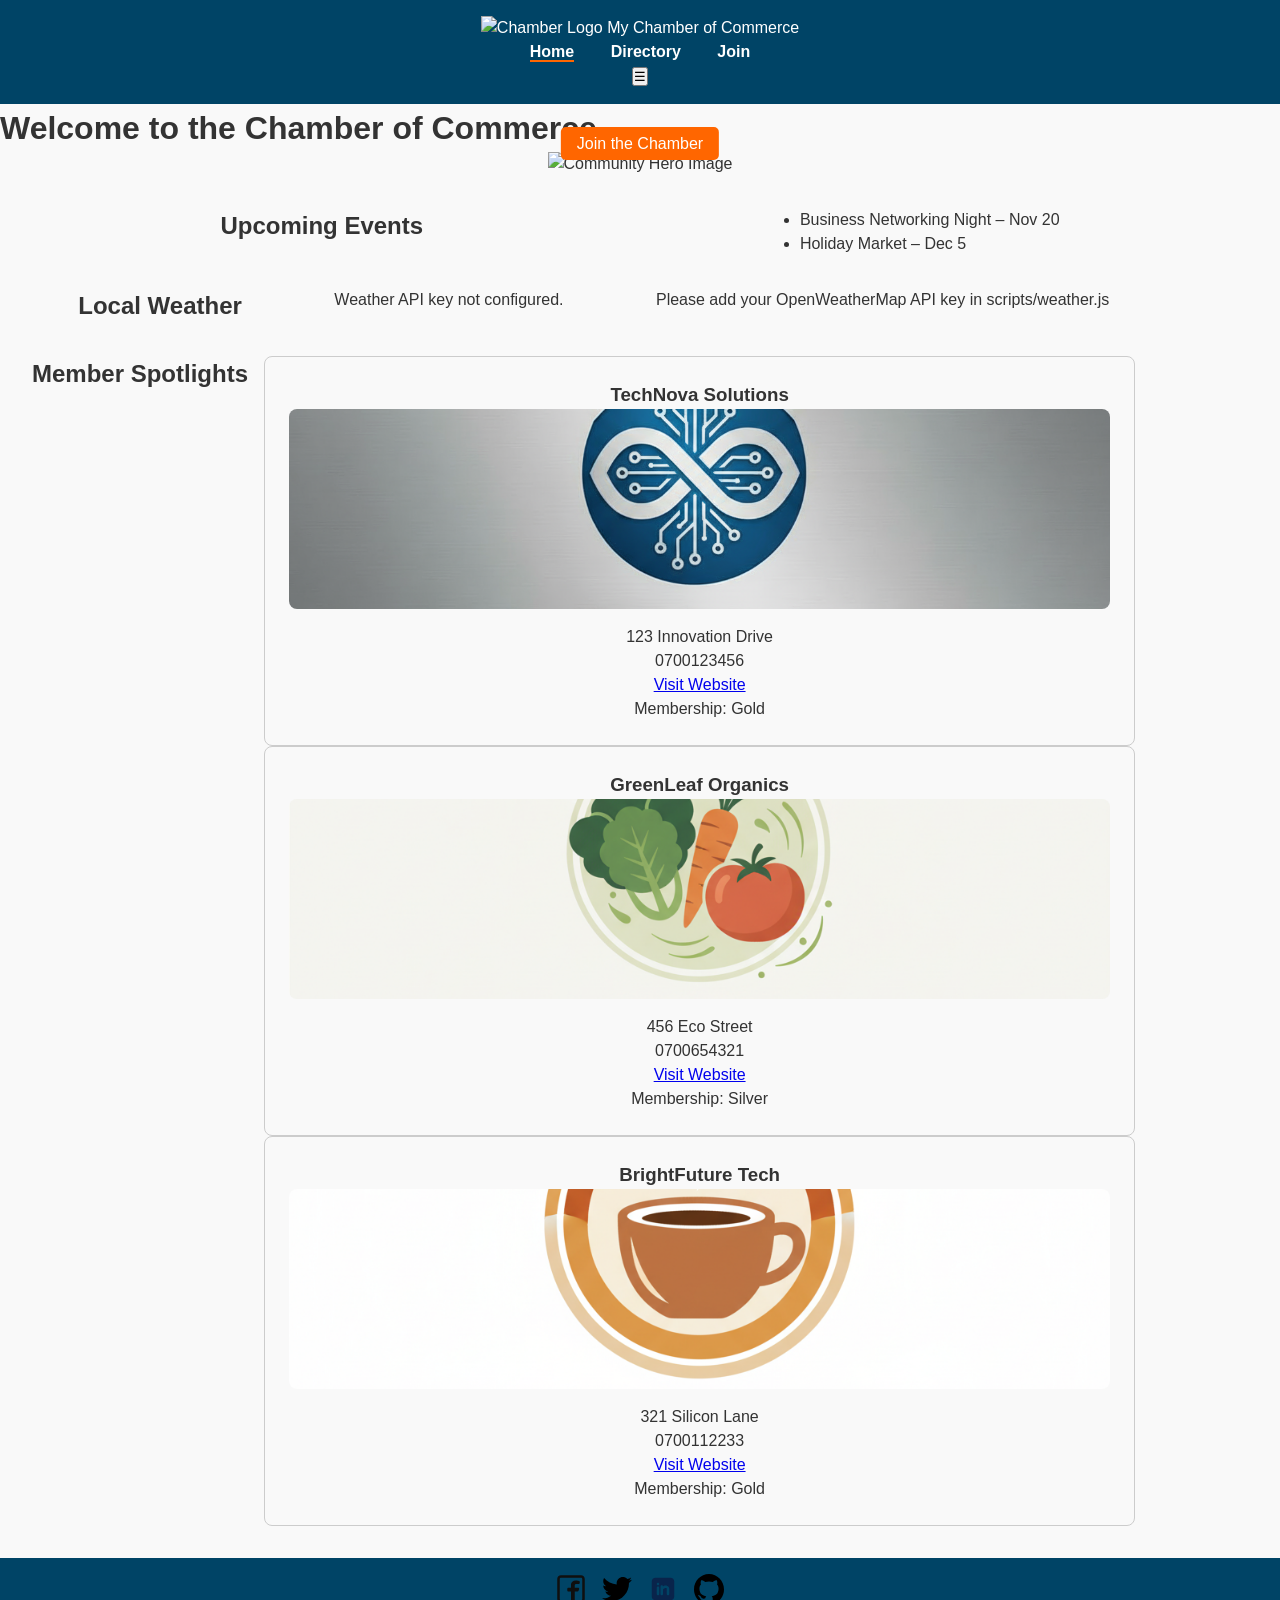
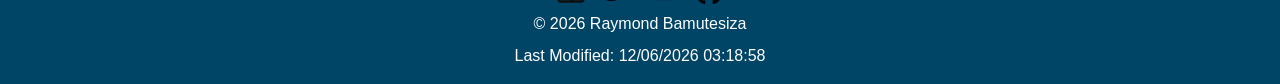
==== commit 6acc8133: "cccccc" ====
--- a/chamber/index.html
+++ b/chamber/index.html
@@ -3,58 +3,95 @@
 <head>
   <meta charset="UTF-8">
   <meta name="viewport" content="width=device-width, initial-scale=1.0">
-  <title>Chamber of Commerce | Home</title>
+  <title>My Chamber of Commerce | Welcome</title>
+
+  <!-- Meta Tags -->
+  <meta name="description" content="Welcome to the Chamber of Commerce. Discover events, member spotlights, weather updates, and ways to join our community.">
+  <meta name="author" content="Raymond Bamutesiza">
+
+  <!-- Favicon -->
+  <link rel="icon" href="images/favicon.ico" type="image/x-icon">
+
+  <!-- Open Graph -->
+  <meta property="og:title" content="My Chamber of Commerce | Welcome">
+  <meta property="og:description" content="Join the Chamber of Commerce and explore our members, events, and local updates.">
+  <meta property="og:image" content="https://username.github.io/wdd231/chamber/images/hero.jpg">
+  <meta property="og:url" content="https://username.github.io/wdd231/chamber/index.html">
+  <meta property="og:type" content="website">
+
+  <!-- Google Fonts -->
+  <link rel="preconnect" href="https://fonts.googleapis.com">
+  <link rel="preconnect" href="https://fonts.gstatic.com" crossorigin>
+  <link href="https://fonts.googleapis.com/css2?family=Open+Sans:wght@400;600&display=swap" rel="stylesheet">
+
+  <!-- CSS -->
   <link rel="stylesheet" href="styles/small.css">
   <link rel="stylesheet" href="styles/large.css" media="screen and (min-width: 768px)">
 </head>
 <body>
   <header id="siteHeader">
-    <h1>My Chamber of Commerce</h1>
+    <div id="logo-area">
+      <img src="images/logo.png" alt="Chamber Logo">
+      <span id="site-title">My Chamber of Commerce</span>
+    </div>
     <nav>
       <ul id="navMenu">
         <li><a href="index.html" class="active">Home</a></li>
         <li><a href="directory.html">Directory</a></li>
         <li><a href="join.html">Join</a></li>
       </ul>
+      <button id="hamburger">&#9776;</button>
     </nav>
   </header>
 
-  <!-- Hero Section -->
-  <section class="hero">
-    <img src="images/hero.jpg" alt="Community Hero Image">
-    <div class="cta">
-      <a href="join.html" class="btn">Join the Chamber</a>
-    </div>
-  </section>
+  <main>
+    <h1>Welcome to the Chamber of Commerce</h1>
 
-  <!-- Current Events -->
-  <section class="events">
-    <h2>Upcoming Events</h2>
-    <ul>
-      <li>Business Networking Night – Nov 20</li>
-      <li>Holiday Market – Dec 5</li>
-    </ul>
-  </section>
+    <!-- Hero Section -->
+    <section class="hero">
+      <img src="images/hero.jpg" alt="Community Hero Image">
+      <div class="cta">
+        <a href="join.html" class="btn">Join the Chamber</a>
+      </div>
+    </section>
 
-  <!-- Weather -->
-  <section class="weather">
-    <h2>Local Weather</h2>
-    <p id="current-temp"></p>
-    <p id="current-desc"></p>
-    <div id="forecast"></div>
-  </section>
+    <!-- Current Events -->
+    <section class="events">
+      <h2>Upcoming Events</h2>
+      <ul>
+        <li>Business Networking Night – Nov 20</li>
+        <li>Holiday Market – Dec 5</li>
+      </ul>
+    </section>
 
-  <!-- Company Spotlights -->
-  <section class="spotlights">
-    <h2>Member Spotlights</h2>
-    <div id="spotlight-container"></div>
-  </section>
+    <!-- Weather -->
+    <section class="weather">
+      <h2>Local Weather</h2>
+      <p id="current-temp"></p>
+      <p id="current-desc"></p>
+      <div id="forecast"></div>
+    </section>
+
+    <!-- Company Spotlights -->
+    <section class="spotlights">
+      <h2>Member Spotlights</h2>
+      <div id="spotlight-container"></div>
+    </section>
+  </main>
 
   <footer>
-    <p>&copy; 2025 Raymond Bamutesiza</p>
-  </footer>
+  <div id="socials">
+    <img src="images/facebook-icon.svg" alt="Facebook">
+    <img src="images/twitter-icon.svg" alt="Twitter">
+    <img src="images/linkedin-icon.svg" alt="LinkedIn">
+    <img src="images/github-icon.svg" alt="GitHub">
+  </div>
+  <p>&copy; <span id="currentyear"></span> Raymond Bamutesiza</p>
+  <p>Last Modified: <span id="lastModified"></span></p>
+</footer>
 
-  <script src="scripts/weather.js"></script>
-  <script src="scripts/spotlight.js"></script>
+  <!-- JS -->
+  <script src="scripts/weather.js" defer></script>
+  <script src="scripts/spotlight.js" defer></script>
 </body>
 </html>
--- a/chamber/styles/small.css
+++ b/chamber/styles/small.css
@@ -1,58 +1,157 @@
-body {
-    font-family: 'Open Sans', sans-serif;
-    margin: 0;
-    padding: 0;
-    background-color: var(--background-color);
+/* General Reset */
+* {
+  margin: 0;
+  padding: 0;
+  box-sizing: border-box;
 }
 
-/* Header & Navigation */
+body {
+  font-family: Arial, sans-serif;
+  background: #f9f9f9;
+  color: #333;
+  line-height: 1.5;
+}
+
+/* Header & Footer */
 header, footer {
-    background: #004466;
+  background: #004466;
+  color: white;
+  text-align: center;
+  padding: 1rem;
+}
+
+nav ul {
+  list-style: none;
+  padding: 0;
+}
+
+nav li {
+  display: inline-block;
+  margin: 0 0.5rem;
+}
+
+nav a {
+  color: white;
+  text-decoration: none;
+  font-weight: bold;
+}
+
+nav a.active {
+  border-bottom: 2px solid #ff6600;
+}
+
+/* Hero Section */
+.hero {
+  position: relative;
+  text-align: center;
+}
+
+.hero img {
+  width: 100%;
+  height: auto;
+}
+
+.cta {
+  position: absolute;
+  bottom: 20px;
+  left: 50%;
+  transform: translateX(-50%);
+}
+
+.btn {
+  background: #ff6600;
+  color: white;
+  padding: 0.5rem 1rem;
+  text-decoration: none;
+  border-radius: 5px;
+}
+
+/* Directory Cards */
+.directory {
+  display: grid;
+  grid-template-columns: 1fr;
+  gap: 1rem;
+  padding: 1rem;
+}
+
+.card {
+  background: white;
+  border: 1px solid #ddd;
+  border-radius: 8px;
+  padding: 1rem;
+  box-shadow: 0 2px 5px rgba(0,0,0,0.1);
+}
+
+.card h3 {
+  margin-top: 0;
+  color: #004466;
+}
+
+.card a {
+  color: #ff6600;
+  text-decoration: none;
+  font-weight: bold;
+}
+footer {
+    background-color: #004466;
     color: white;
     text-align: center;
     padding: 1rem;
+    display: flex;
+    flex-direction: column;
+    align-items: center;
+    gap: 0.5rem;
 }
 
-nav ul {
-    list-style: none;
-    padding: 0;
+#socials {
+    display: flex;
+    gap: 1rem;
+    justify-content: center;
+    flex-wrap: wrap;
 }
 
-nav li {
-    display: inline-block;
-    margin: 0 0.5rem;
-}
-
-.hero img {
-    width: 100%;
-    height: auto;
-}
-
-.cta {
-    position: absolute;
-    bottom: 20px;
-    left: 50%;
-    transform: translateX(-50%);
-}
-
-.btn {
-    background: #ff6600;
-    color: white;
-    padding: 0.5rem 1rem;
-    text-decoration: none;
-    border-radius: 5px;
-}
-
-/* Directory members */
-#membersContainer .member-card img {
-    width: 80px;
-    height: auto;
+#socials img {
+    height: 30px;
+    width: 30px;
     object-fit: contain;
 }
 
-/* Spotlights */
-.spotlight-card img {
-    width: 100%;
-    height: 120px;
-    object-fit: cover;
+#membersContainer {
+  display: flex;
+  flex-direction: column;
+  align-items: center;
+  gap: 1.5rem;
+  padding: 1rem 0;
 }
+
+.member-card {
+  display: flex;
+  flex-direction: column;
+  align-items: center;
+  border: 1px solid #ccc;
+  padding: 1rem;
+  background-color: #f9f9f9;
+  border-radius: 6px;
+  width: 90%; /* card takes most of the screen width */
+  text-align: center;
+}
+
+.member-card img {
+  width: 100%;
+  height: auto;
+  object-fit: cover;
+  border-radius: 6px;
+}
+
+#membersContainer.list .member-card {
+  flex-direction: row;
+  width: 100%;
+  text-align: left;
+}
+
+#membersContainer.list .member-card img {
+  width: 100px; /* smaller image in list view */
+  margin-right: 1rem;
+}
+
+
--- a/chamber/styles/large.css
+++ b/chamber/styles/large.css
@@ -1,188 +1,110 @@
-:root {
-    --primary-color: #004080;
-    --secondary-color: #0066cc;
-    --accent-color: #3399ff;
-    --background-color: #f8f9fa;
+/* Navigation spacing */
+nav li {
+  margin: 0 1rem;
 }
 
-body {
-    font-family: 'Open Sans', sans-serif;
-    background-color: var(--background-color);
-    color: #212529;
-    line-height: 1.6;
-    display: flex;
-    flex-direction: column;
-    min-height: 100vh;
+/* Multi-column layout for directory */
+.directory {
+  grid-template-columns: repeat(2, 1fr);
 }
 
-/* Header & Navigation */
-#siteHeader {
-    background-color: var(--primary-color);
-    color: white;
-    display: flex;
-    align-items: center;
-    justify-content: space-between;
-    padding: 1rem;
+@media (min-width: 1024px) {
+  .directory {
+    grid-template-columns: repeat(3, 1fr);
+  }
 }
 
-#navMenu {
-    display: none;
-    flex-direction: column;
-    background-color: var(--secondary-color);
-    width: 100%;
+/* Events, Weather, Spotlights side-by-side */
+.events, .weather, .spotlights {
+  display: flex;
+  justify-content: space-around;
+  margin: 2rem;
 }
 
-#navMenu.open {
-    display: flex;
+.spotlights div {
+  flex: 1;
+  margin: 0 1rem;
 }
 
-#navMenu a {
-    color: white;
-    text-decoration: none;
-    padding: 0.75rem 1rem;
+/* Card hover effect */
+.card:hover {
+  transform: translateY(-5px);
+  transition: transform 0.2s ease;
 }
-
-#navMenu a:hover,
-#navMenu a.active {
-    background-color: var(--accent-color);
-}
-
-/* Main content */
-main {
-    flex: 1;
-    max-width: 100%;
-    margin: 0;
-    padding: 1rem;
-}
-
-/* Directory member cards */
-#membersContainer {
-    display: flex;
-    flex-direction: column;
-    gap: 1rem;
-    padding: 1rem 0;
-}
-
-#membersContainer.grid {
-    display: grid;
-    grid-template-columns: 1fr;
-}
-
-.member-card {
-    border: 1px solid #ccc;
-    padding: 1rem;
-    background-color: #f9f9f9;
-    border-radius: 4px;
-    display: flex;
-    flex-direction: column;
-    gap: 0.5rem;
-}
-
-#membersContainer.list .member-card {
-    flex-direction: row;
-    align-items: center;
-}
-
-#membersContainer .member-card img {
-    width: 100px;
-    height: auto;
-    object-fit: contain;
-    flex-shrink: 0;
-}
-
-/* Hero section */
-.hero img {
-    width: 100%;
-    height: auto;
-}
-
-/* Spotlights */
-#spotlight-container {
-    display: flex;
-    flex-direction: column;
-    gap: 1rem;
-}
-
-.spotlight-card {
-    display: flex;
-    flex-direction: column;
-    gap: 0.5rem;
-}
-
-.spotlight-card img {
-    width: 100%;
-    height: 140px;
-    object-fit: cover;
-    border-radius: 4px;
-}
-
-/* Footer */
 footer {
     background-color: #004466;
     color: white;
     text-align: center;
     padding: 1rem;
+    display: flex;
+    flex-direction: column;
+    align-items: center;
+    gap: 0.5rem;
 }
 
-/* Responsive styles for larger screens */
-@media (min-width: 768px) {
-    main {
-        max-width: 1200px;
-        margin: 2rem auto;
-        padding: 2rem;
-        background: white;
-        border-radius: 8px;
-        box-shadow: 0 0 10px rgba(0, 0, 0, 0.08);
-        display: grid;
-        grid-template-columns: 2fr 1fr;
-        gap: 2rem;
-    }
+#socials {
+    display: flex;
+    gap: 1rem;
+    justify-content: center;
+    flex-wrap: wrap;
+}
 
-    #navMenu {
-        display: flex;
-        flex-direction: row;
-        justify-content: flex-start;
-        gap: 1rem;
-        background: var(--secondary-color);
-        padding: 0.5rem;
-        border-radius: 6px;
-    }
+#socials img {
+    height: 30px;
+    width: 30px;
+    object-fit: contain;
+}
 
-    #navMenu a {
-        padding: 0.5rem 1rem;
-    }
+#membersContainer {
+  display: grid;
+  grid-template-columns: repeat(auto-fit, minmax(250px, 1fr));
+  gap: 2rem;
+  padding: 1rem 0;
+}
 
-    .hero {
-        grid-column: 1 / span 2;
-    }
+.member-card {
+  display: flex;
+  flex-direction: column;
+  align-items: center;
+  border: 1px solid #ccc;
+  padding: 1.5rem;
+  background-color: #f9f9f9;
+  border-radius: 8px;
+  text-align: center;
+  transition: transform 0.3s ease;
+}
 
-    .events {
-        grid-column: 1 / span 1;
-    }
+.member-card:hover {
+  transform: translateY(-5px);
+}
 
-    .weather {
-        grid-column: 2 / span 1;
-    }
+.member-card img {
+  width: 100%;
+  max-height: 200px;
+  object-fit: cover;
+  border-radius: 8px;
+  margin-bottom: 1rem;
+}
 
-    .spotlights {
-        grid-column: 1 / span 2;
-    }
+#membersContainer.list {
+  display: flex;
+  flex-direction: column;
+  gap: 2rem;
+}
 
-    #spotlight-container {
-        display: grid;
-        grid-template-columns: repeat(auto-fit, minmax(250px, 1fr));
-        gap: 1rem;
-    }
+#membersContainer.list .member-card {
+  flex-direction: row;
+  align-items: center;
+  width: 100%;
+  text-align: left;
+}
 
-    .spotlight-card img {
-        height: 140px;
-        object-fit: cover;
-    }
+#membersContainer.list .member-card img {
+  width: 150px;
+  height: 150px;
+  margin-right: 2rem;
+}
 
-    footer {
-        font-size: 1rem;
-        display: flex;
-        justify-content: space-between;
-        align-items: center;
-    }
-}
+
+
+
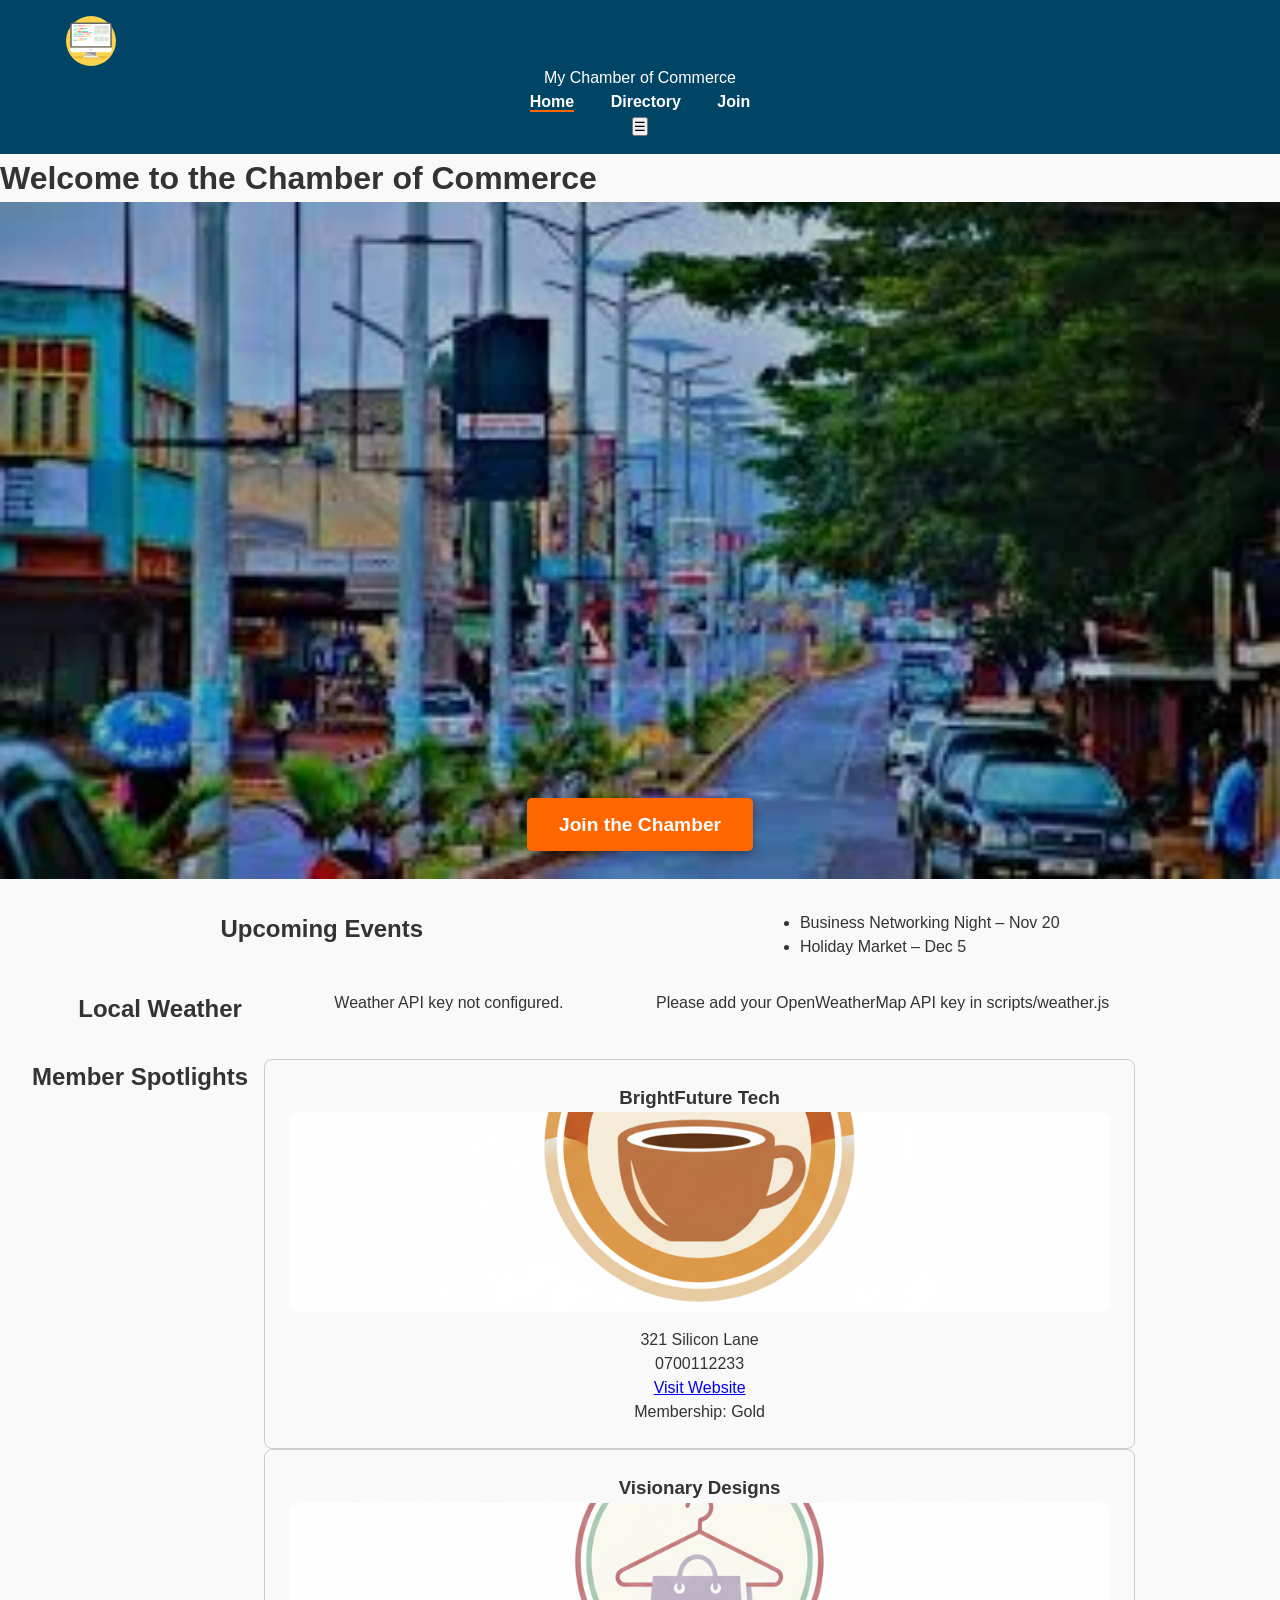
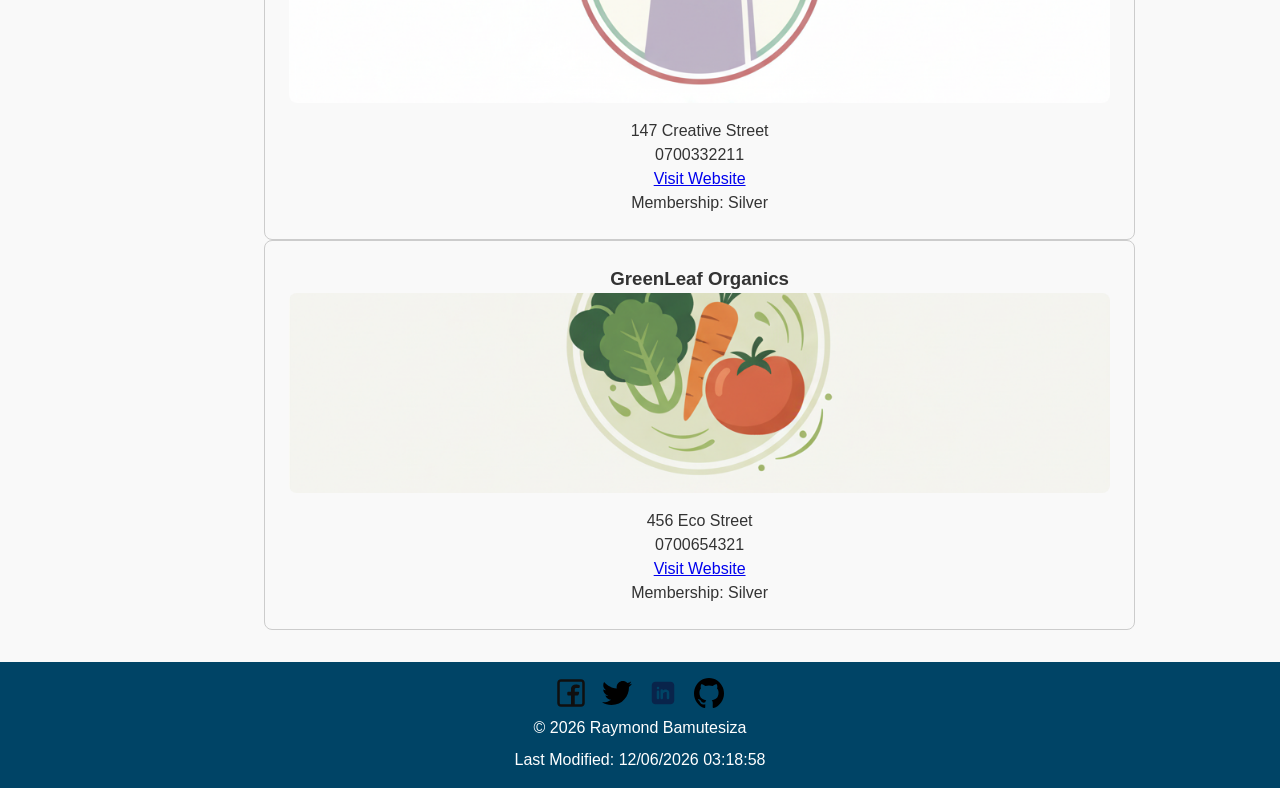
==== commit 5c27e058: "csssss" ====
--- a/chamber/index.html
+++ b/chamber/index.html
@@ -31,7 +31,7 @@
 <body>
   <header id="siteHeader">
     <div id="logo-area">
-      <img src="images/logo.png" alt="Chamber Logo">
+      <img src="images/logo.svg" alt="Chamber Logo">
       <span id="site-title">My Chamber of Commerce</span>
     </div>
     <nav>
@@ -49,7 +49,7 @@
 
     <!-- Hero Section -->
     <section class="hero">
-      <img src="images/hero.jpg" alt="Community Hero Image">
+      <img src="images/hero.webp" alt="Community Hero Image">
       <div class="cta">
         <a href="join.html" class="btn">Join the Chamber</a>
       </div>
--- a/chamber/styles/small.css
+++ b/chamber/styles/small.css
@@ -1,4 +1,3 @@
-/* General Reset */
 * {
   margin: 0;
   padding: 0;
@@ -12,7 +11,6 @@
   line-height: 1.5;
 }
 
-/* Header & Footer */
 header, footer {
   background: #004466;
   color: white;
@@ -40,15 +38,18 @@
   border-bottom: 2px solid #ff6600;
 }
 
-/* Hero Section */
 .hero {
   position: relative;
   text-align: center;
+  overflow: hidden;
 }
 
 .hero img {
   width: 100%;
   height: auto;
+  display: block;
+  object-fit: contain;
+  max-height: 500px;
 }
 
 .cta {
@@ -66,7 +67,6 @@
   border-radius: 5px;
 }
 
-/* Directory Cards */
 .directory {
   display: grid;
   grid-template-columns: 1fr;
@@ -92,28 +92,29 @@
   text-decoration: none;
   font-weight: bold;
 }
+
 footer {
-    background-color: #004466;
-    color: white;
-    text-align: center;
-    padding: 1rem;
-    display: flex;
-    flex-direction: column;
-    align-items: center;
-    gap: 0.5rem;
+  background-color: #004466;
+  color: white;
+  text-align: center;
+  padding: 1rem;
+  display: flex;
+  flex-direction: column;
+  align-items: center;
+  gap: 0.5rem;
 }
 
 #socials {
-    display: flex;
-    gap: 1rem;
-    justify-content: center;
-    flex-wrap: wrap;
+  display: flex;
+  gap: 1rem;
+  justify-content: center;
+  flex-wrap: wrap;
 }
 
 #socials img {
-    height: 30px;
-    width: 30px;
-    object-fit: contain;
+  height: 30px;
+  width: 30px;
+  object-fit: contain;
 }
 
 #membersContainer {
@@ -132,7 +133,7 @@
   padding: 1rem;
   background-color: #f9f9f9;
   border-radius: 6px;
-  width: 90%; /* card takes most of the screen width */
+  width: 90%;
   text-align: center;
 }
 
@@ -150,8 +151,13 @@
 }
 
 #membersContainer.list .member-card img {
-  width: 100px; /* smaller image in list view */
+  width: 100px;
   margin-right: 1rem;
 }
 
-
+#logo-area img {
+  width: 150px;
+  height: auto;
+  max-height: 50px;
+  display: block;
+}
--- a/chamber/styles/large.css
+++ b/chamber/styles/large.css
@@ -1,11 +1,11 @@
-/* Navigation spacing */
 nav li {
   margin: 0 1rem;
 }
 
-/* Multi-column layout for directory */
 .directory {
+  display: grid;
   grid-template-columns: repeat(2, 1fr);
+  gap: 2rem;
 }
 
 @media (min-width: 1024px) {
@@ -14,7 +14,6 @@
   }
 }
 
-/* Events, Weather, Spotlights side-by-side */
 .events, .weather, .spotlights {
   display: flex;
   justify-content: space-around;
@@ -26,33 +25,36 @@
   margin: 0 1rem;
 }
 
-/* Card hover effect */
+.card {
+  transition: transform 0.2s ease;
+}
+
 .card:hover {
   transform: translateY(-5px);
-  transition: transform 0.2s ease;
 }
+
 footer {
-    background-color: #004466;
-    color: white;
-    text-align: center;
-    padding: 1rem;
-    display: flex;
-    flex-direction: column;
-    align-items: center;
-    gap: 0.5rem;
+  background-color: #004466;
+  color: white;
+  text-align: center;
+  padding: 1rem;
+  display: flex;
+  flex-direction: column;
+  align-items: center;
+  gap: 0.5rem;
 }
 
 #socials {
-    display: flex;
-    gap: 1rem;
-    justify-content: center;
-    flex-wrap: wrap;
+  display: flex;
+  gap: 1rem;
+  justify-content: center;
+  flex-wrap: wrap;
 }
 
 #socials img {
-    height: 30px;
-    width: 30px;
-    object-fit: contain;
+  height: 30px;
+  width: 30px;
+  object-fit: contain;
 }
 
 #membersContainer {
@@ -105,6 +107,59 @@
   margin-right: 2rem;
 }
 
+.hero {
+  position: relative;
+  text-align: center;
+  overflow: hidden;
+}
 
+.hero img {
+  width: 100%;
+  height: auto;
+  display: block;
+  object-fit: contain;
+  max-height: 700px;
+  border-radius: 0;
+}
 
+.hero::after {
+  content: "";
+  position: absolute;
+  top: 0;
+  left: 0;
+  width: 100%;
+  height: 100%;
+  background: rgba(0,0,0,0.2);
+  pointer-events: none;
+}
 
+.cta {
+  position: absolute;
+  bottom: 40px;
+  left: 50%;
+  transform: translateX(-50%);
+  z-index: 2;
+}
+
+.btn {
+  background: #ff6600;
+  color: white;
+  padding: 1rem 2rem;
+  text-decoration: none;
+  border-radius: 5px;
+  font-weight: bold;
+  font-size: 1.2rem;
+  box-shadow: 0 3px 8px rgba(0,0,0,0.3);
+  transition: background 0.3s ease;
+}
+
+.btn:hover {
+  background: #e65c00;
+}
+
+#logo-area img {
+  width: 150px;
+  height: auto;
+  max-height: 50px;
+  display: block;
+}
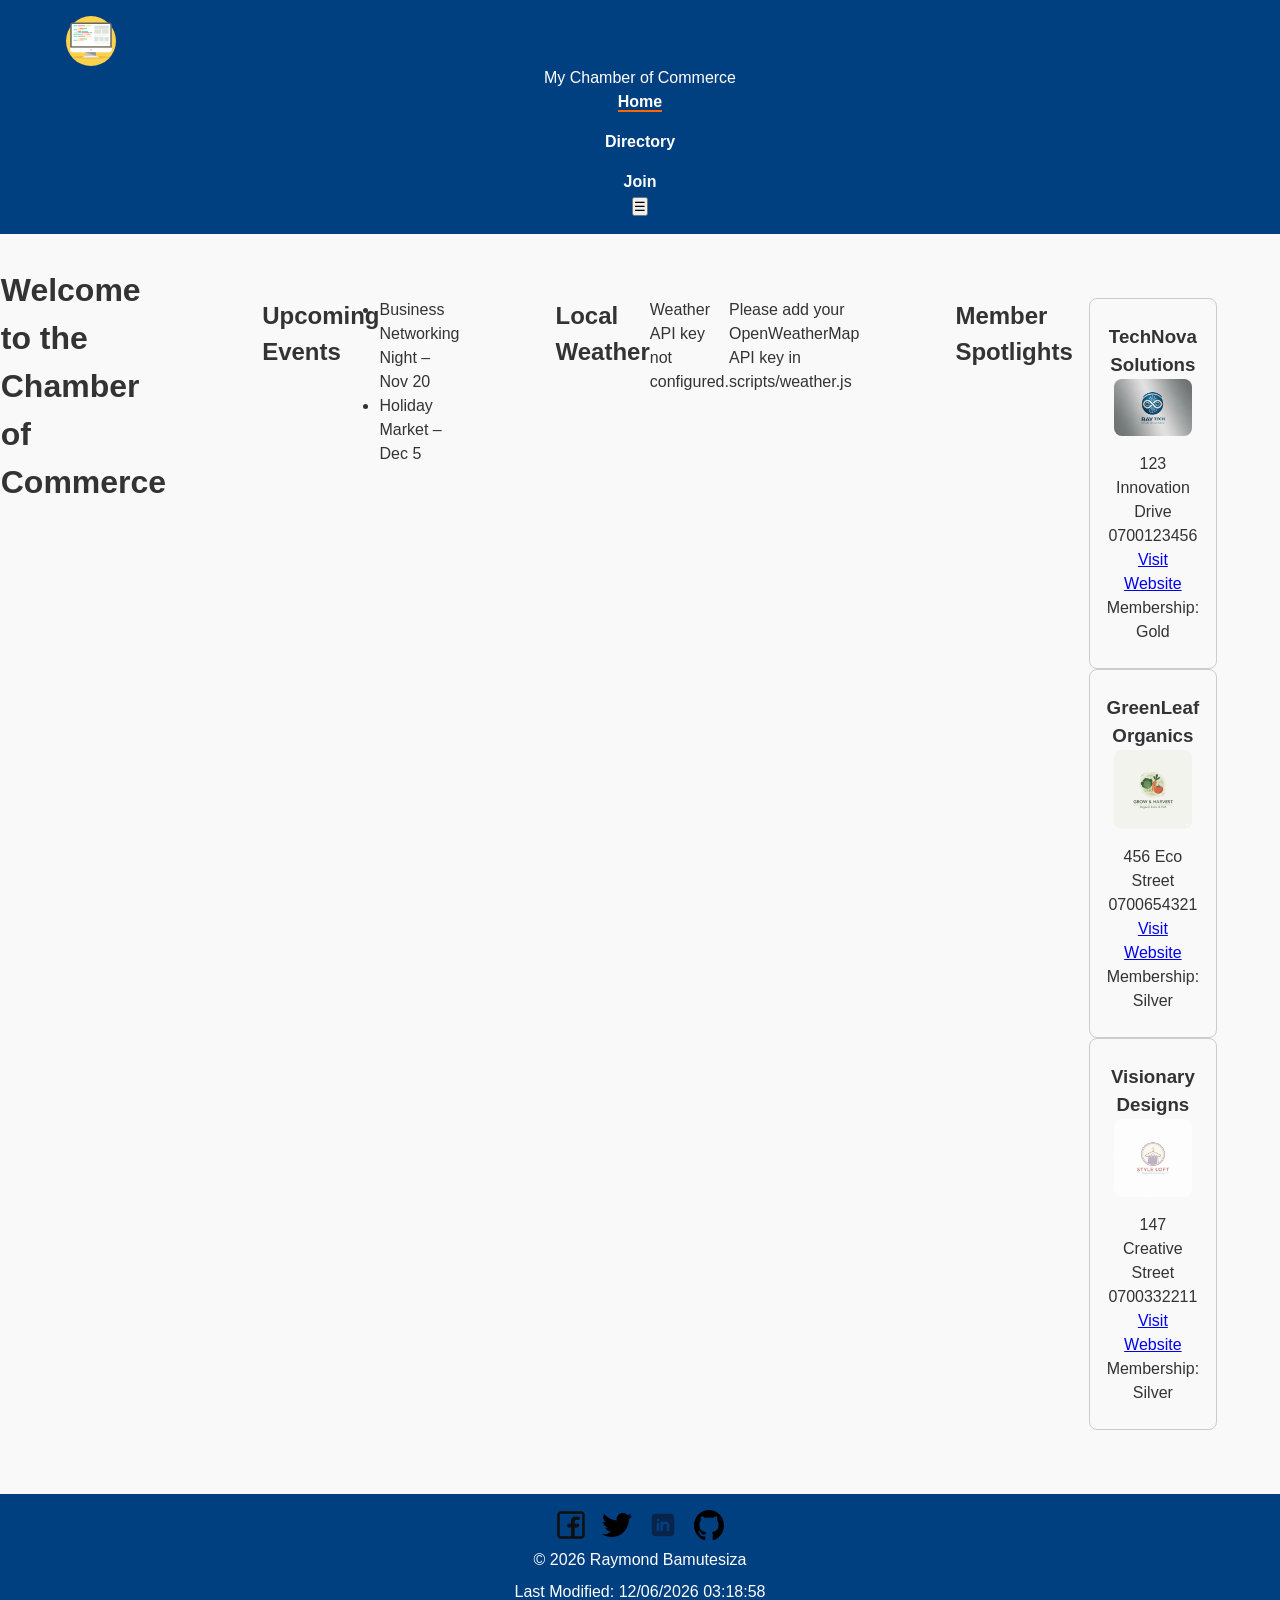
==== commit 7abc1fae: "nnnnn" ====
--- a/chamber/index.html
+++ b/chamber/index.html
@@ -3,13 +3,10 @@
 <head>
   <meta charset="UTF-8">
   <meta name="viewport" content="width=device-width, initial-scale=1.0">
+  <meta name="description" content="Welcome to the Chamber of Commerce. Discover events, member spotlights, weather updates, and ways to join our community.">
+  <meta name="author" content="Raymond Bamutesiza">
   <title>My Chamber of Commerce | Welcome</title>
 
-  <!-- Meta Tags -->
-  <meta name="description" content="Welcome to the Chamber of Commerce. Discover events, member spotlights, weather updates, and ways to join our community.">
-  <meta name="author" content="Raymond Bamutesiza">
-
-  <!-- Favicon -->
   <link rel="icon" href="images/favicon.ico" type="image/x-icon">
 
   <!-- Open Graph -->
--- a/chamber/styles/small.css
+++ b/chamber/styles/small.css
@@ -80,6 +80,7 @@
   border-radius: 8px;
   padding: 1rem;
   box-shadow: 0 2px 5px rgba(0,0,0,0.1);
+  transition: transform 0.2s ease;
 }
 
 .card h3 {
@@ -93,11 +94,11 @@
   font-weight: bold;
 }
 
+.card:hover {
+  transform: translateY(-5px);
+}
+
 footer {
-  background-color: #004466;
-  color: white;
-  text-align: center;
-  padding: 1rem;
   display: flex;
   flex-direction: column;
   align-items: center;
@@ -142,6 +143,12 @@
   height: auto;
   object-fit: cover;
   border-radius: 6px;
+}
+
+#membersContainer.list {
+  display: flex;
+  flex-direction: column;
+  gap: 1.5rem;
 }
 
 #membersContainer.list .member-card {
@@ -161,3 +168,83 @@
   max-height: 50px;
   display: block;
 }
+
+body {
+  font-family: Arial, sans-serif;
+  background: #f9f9f9;
+  color: #333;
+  margin: 0;
+  padding: 0;
+}
+
+header, footer {
+  background: #004080;
+  color: #fff;
+  text-align: center;
+  padding: 1rem;
+}
+
+nav ul {
+  list-style: none;
+  padding: 0;
+  display: flex;
+  flex-direction: column;
+  gap: 0.5rem;
+}
+
+nav a {
+  color: #fff;
+  text-decoration: none;
+}
+
+.membership-form {
+  margin: 1rem;
+  background: #fff;
+  padding: 1rem;
+  border-radius: 8px;
+  box-shadow: 0 2px 6px rgba(0,0,0,0.1);
+}
+
+.membership-form label {
+  display: block;
+  margin-bottom: 0.75rem;
+}
+
+.membership-form input,
+.membership-form select,
+.membership-form textarea,
+.membership-form button {
+  width: 100%;
+  padding: 0.5rem;
+  margin-top: 0.25rem;
+  border: 1px solid #ccc;
+  border-radius: 4px;
+}
+
+.membership-form button {
+  background: #004080;
+  color: #fff;
+  border: none;
+  cursor: pointer;
+}
+
+.cards {
+  display: grid;
+  grid-template-columns: 1fr;
+  gap: 1rem;
+  margin: 1rem;
+}
+
+.card {
+  background: #fff;
+  padding: 1rem;
+  border-radius: 8px;
+  box-shadow: 0 2px 6px rgba(0,0,0,0.1);
+  text-align: center;
+  animation: fadeIn 1s ease forwards;
+  opacity: 0;
+}
+
+@keyframes fadeIn {
+  to { opacity: 1; }
+}
--- a/chamber/styles/large.css
+++ b/chamber/styles/large.css
@@ -163,3 +163,86 @@
   max-height: 50px;
   display: block;
 }
+
+body {
+  font-family: Arial, sans-serif;
+  background: #f9f9f9;
+  color: #333;
+  margin: 0;
+  padding: 0;
+}
+
+header, footer {
+  background: #004080;
+  color: #fff;
+  text-align: center;
+  padding: 1rem;
+}
+
+nav ul {
+  list-style: none;
+  padding: 0;
+  display: flex;
+  justify-content: center;
+  gap: 1rem;
+}
+
+nav a {
+  color: #fff;
+  text-decoration: none;
+}
+
+main {
+  display: flex;
+  gap: 2rem;
+  justify-content: center;
+  padding: 2rem;
+}
+
+.membership-form {
+  flex: 1;
+  max-width: 400px;
+  background: #fff;
+  padding: 1rem;
+  border-radius: 8px;
+  box-shadow: 0 2px 6px rgba(0,0,0,0.1);
+}
+
+.cards {
+  flex: 1;
+  display: grid;
+  grid-template-columns: repeat(2, 1fr); /* 2 cards per row */
+  gap: 1rem;
+}
+
+.card {
+  background: #fff;
+  padding: 1rem;
+  border-radius: 8px;
+  box-shadow: 0 2px 6px rgba(0,0,0,0.1);
+  text-align: center;
+  animation: fadeIn 1s ease forwards;
+  opacity: 0;
+}
+
+.card h3 {
+  margin-bottom: 0.5rem;
+  color: #004080;
+}
+
+.card button {
+  background: #0066cc;
+  color: #fff;
+  border: none;
+  padding: 0.5rem 1rem;
+  border-radius: 4px;
+  cursor: pointer;
+}
+
+.card button:hover {
+  background: #004080;
+}
+
+@keyframes fadeIn {
+  to { opacity: 1; }
+}
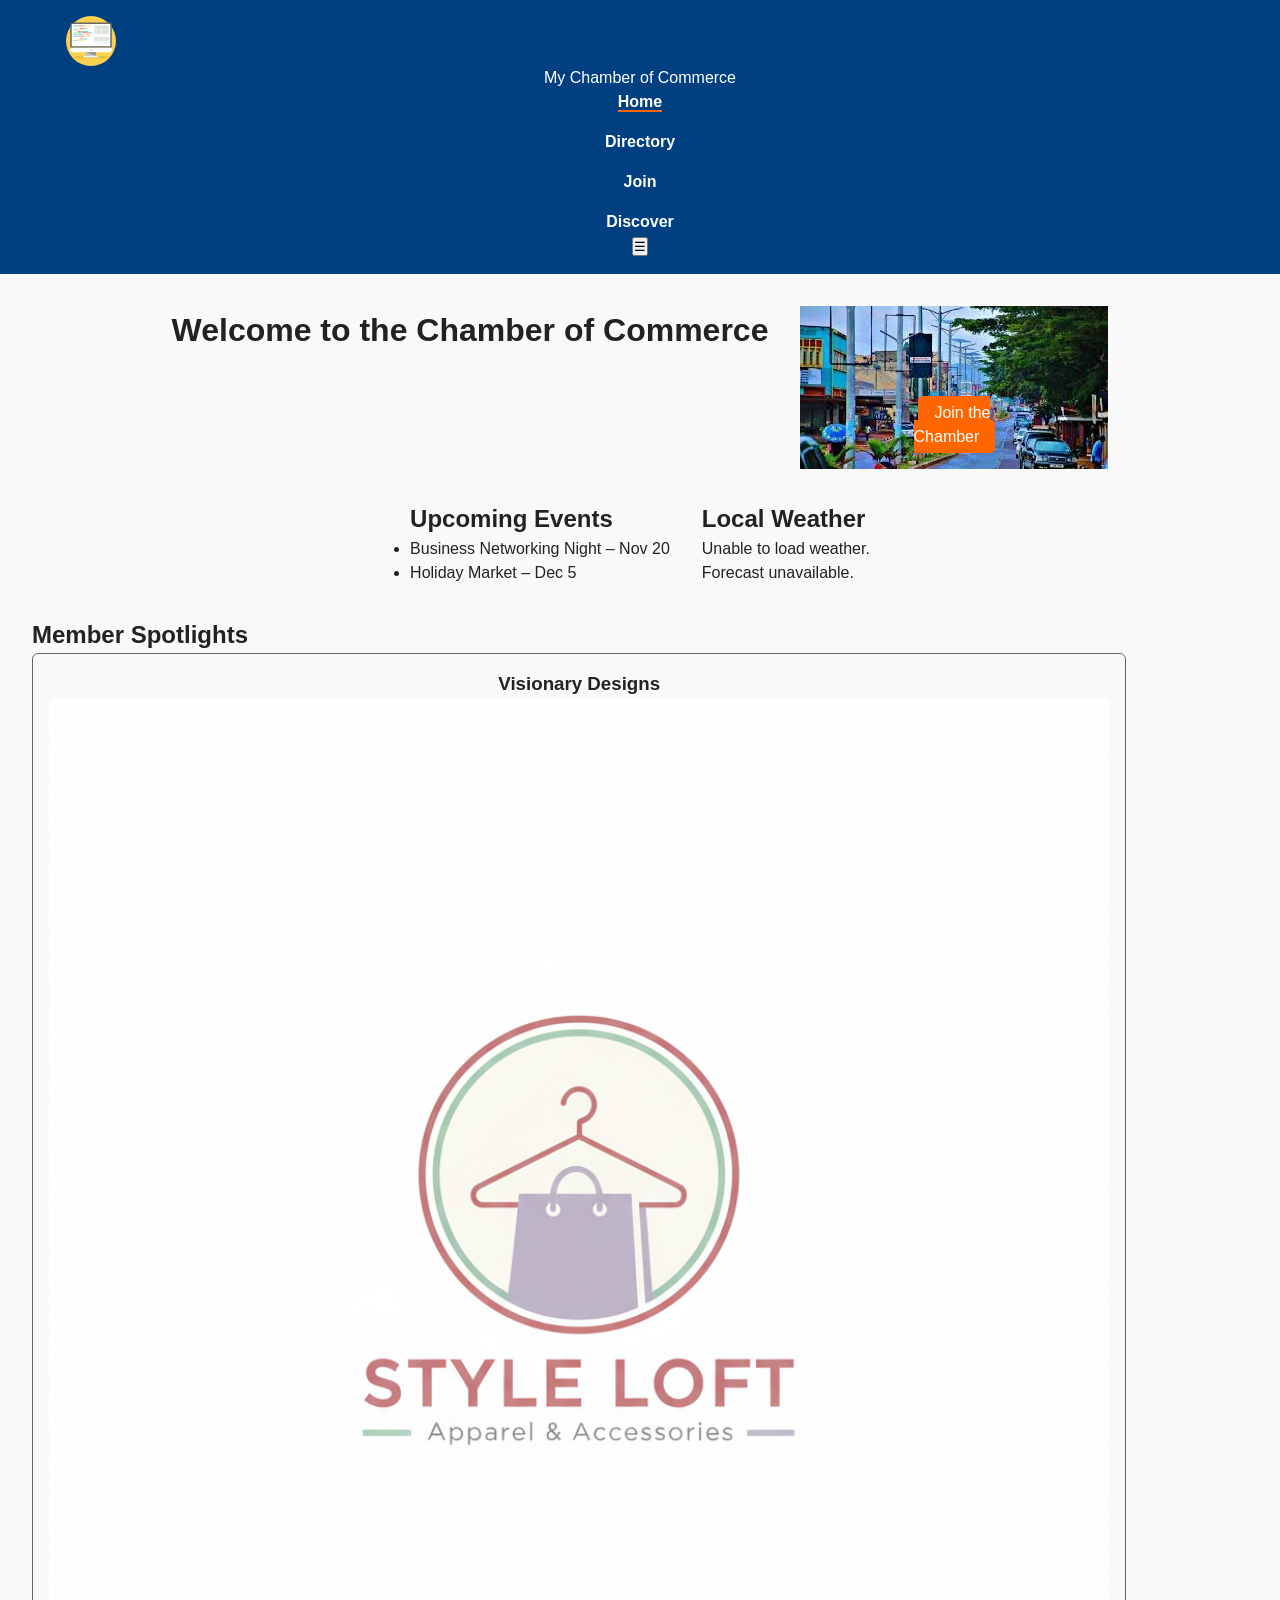
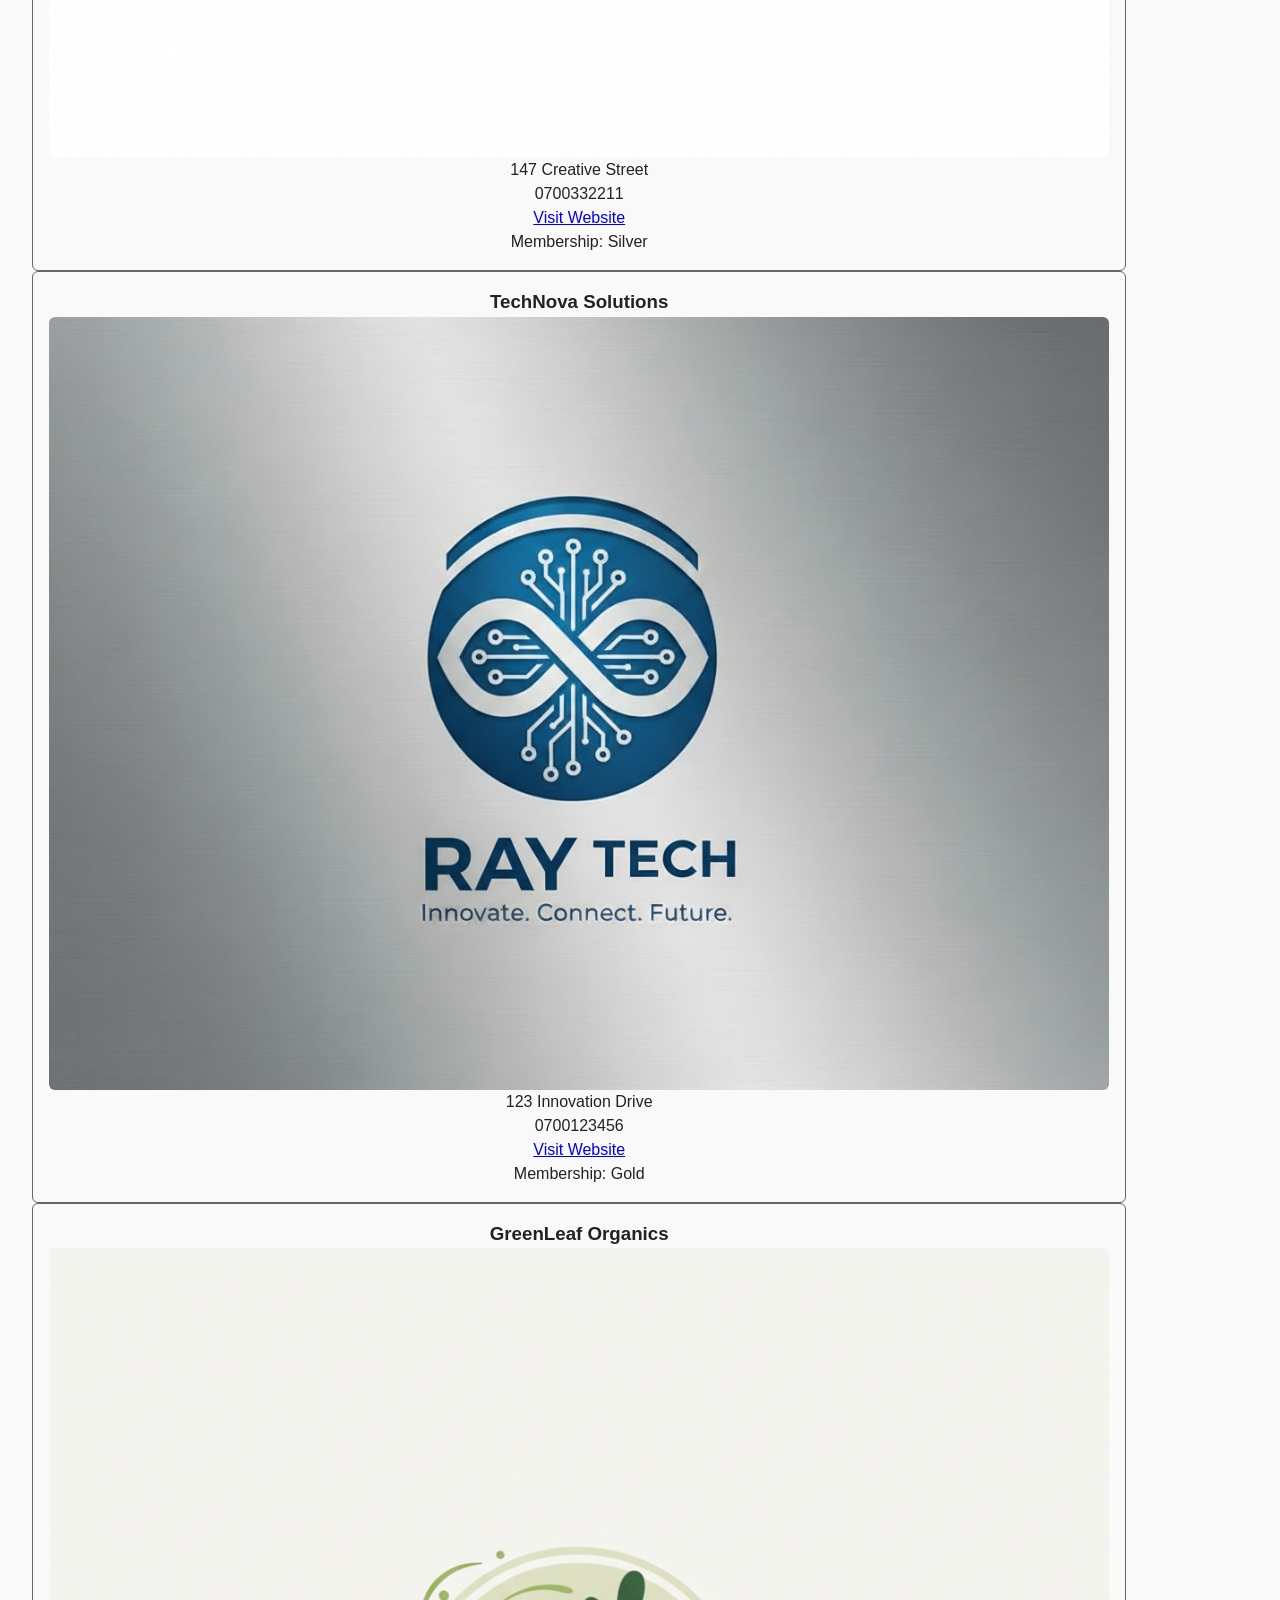
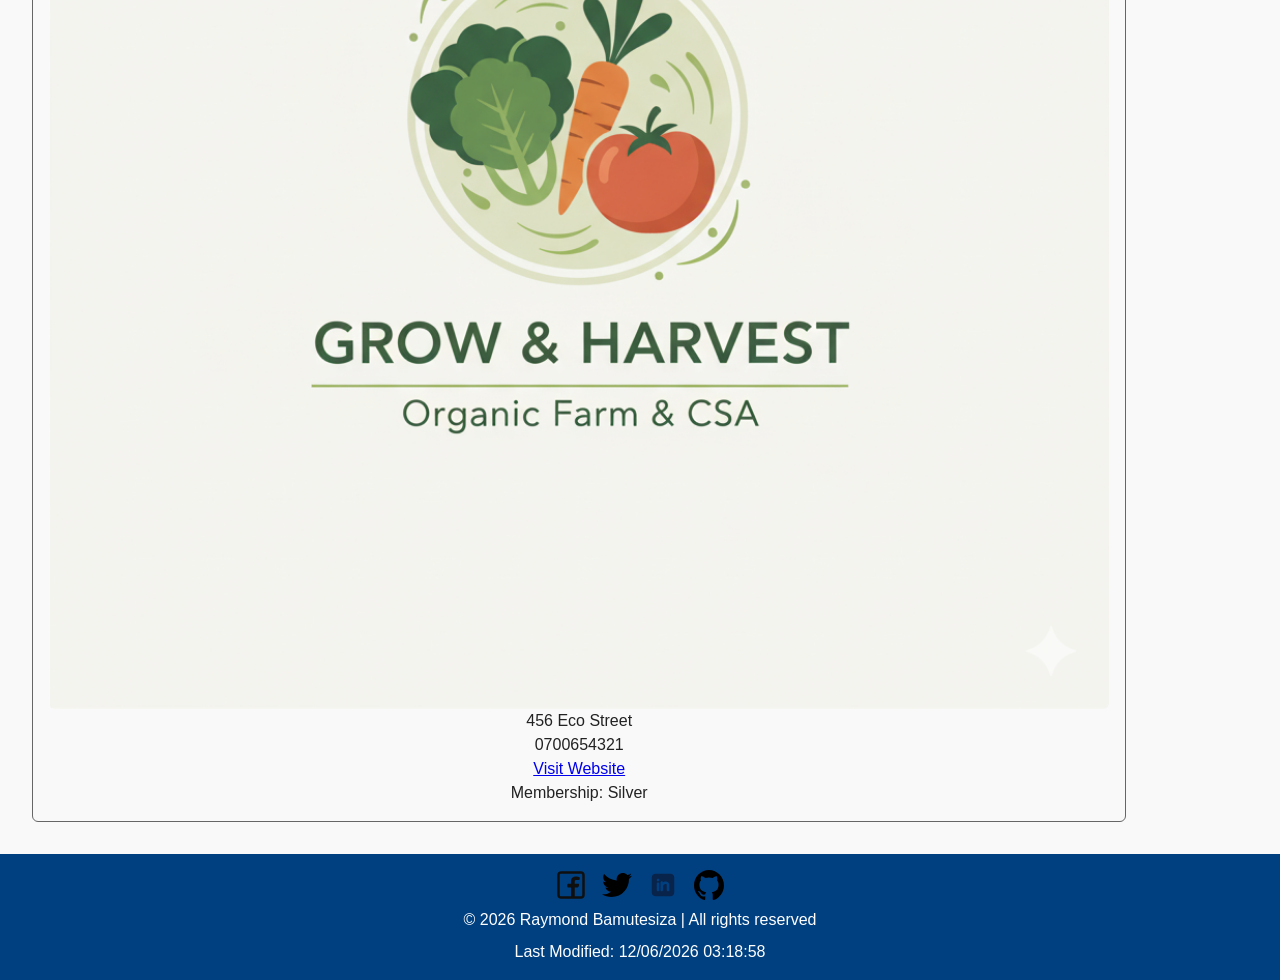
==== commit 3e04b8a2: "gone to audit" ====
--- a/chamber/index.html
+++ b/chamber/index.html
@@ -12,7 +12,7 @@
   <!-- Open Graph -->
   <meta property="og:title" content="My Chamber of Commerce | Welcome">
   <meta property="og:description" content="Join the Chamber of Commerce and explore our members, events, and local updates.">
-  <meta property="og:image" content="https://username.github.io/wdd231/chamber/images/hero.jpg">
+  <meta property="og:image" content="images/hero.webp">
   <meta property="og:url" content="https://username.github.io/wdd231/chamber/index.html">
   <meta property="og:type" content="website">
 
@@ -23,10 +23,11 @@
 
   <!-- CSS -->
   <link rel="stylesheet" href="styles/small.css">
-  <link rel="stylesheet" href="styles/large.css" media="screen and (min-width: 768px)">
+  <link rel="stylesheet" href="styles/medium.css" media="screen and (min-width: 641px)">
+  <link rel="stylesheet" href="styles/large.css" media="screen and (min-width: 1025px)">
 </head>
 <body>
-  <header id="siteHeader">
+  <header>
     <div id="logo-area">
       <img src="images/logo.svg" alt="Chamber Logo">
       <span id="site-title">My Chamber of Commerce</span>
@@ -36,6 +37,7 @@
         <li><a href="index.html" class="active">Home</a></li>
         <li><a href="directory.html">Directory</a></li>
         <li><a href="join.html">Join</a></li>
+        <li><a href="discover.html">Discover</a></li>
       </ul>
       <button id="hamburger">&#9776;</button>
     </nav>
@@ -69,7 +71,7 @@
       <div id="forecast"></div>
     </section>
 
-    <!-- Company Spotlights -->
+    <!-- Member Spotlights -->
     <section class="spotlights">
       <h2>Member Spotlights</h2>
       <div id="spotlight-container"></div>
@@ -77,18 +79,24 @@
   </main>
 
   <footer>
-  <div id="socials">
-    <img src="images/facebook-icon.svg" alt="Facebook">
-    <img src="images/twitter-icon.svg" alt="Twitter">
-    <img src="images/linkedin-icon.svg" alt="LinkedIn">
-    <img src="images/github-icon.svg" alt="GitHub">
-  </div>
-  <p>&copy; <span id="currentyear"></span> Raymond Bamutesiza</p>
-  <p>Last Modified: <span id="lastModified"></span></p>
-</footer>
+    <div id="socials">
+      <img src="images/facebook-icon.svg" alt="Facebook">
+      <img src="images/twitter-icon.svg" alt="Twitter">
+      <img src="images/linkedin-icon.svg" alt="LinkedIn">
+      <img src="images/github-icon.svg" alt="GitHub">
+    </div>
+    <p>&copy; <span id="currentyear"></span> Raymond Bamutesiza | All rights reserved</p>
+    <p>Last Modified: <span id="lastModified"></span></p>
+  </footer>
 
   <!-- JS -->
   <script src="scripts/weather.js" defer></script>
   <script src="scripts/spotlight.js" defer></script>
+  <script>
+    // Fill current year
+    document.getElementById("currentyear").textContent = new Date().getFullYear();
+    // Fill last modified
+    document.getElementById("lastModified").textContent = new Date(document.lastModified).toLocaleDateString();
+  </script>
 </body>
 </html>
--- a/chamber/styles/small.css
+++ b/chamber/styles/small.css
@@ -7,13 +7,13 @@
 body {
   font-family: Arial, sans-serif;
   background: #f9f9f9;
-  color: #333;
+  color: #222;
   line-height: 1.5;
 }
 
 header, footer {
-  background: #004466;
-  color: white;
+  background: #004080;
+  color: #fff;
   text-align: center;
   padding: 1rem;
 }
@@ -21,15 +21,17 @@
 nav ul {
   list-style: none;
   padding: 0;
+  display: flex;
+  flex-direction: column;
+  gap: 0.5rem;
 }
 
 nav li {
-  display: inline-block;
   margin: 0 0.5rem;
 }
 
 nav a {
-  color: white;
+  color: #fff;
   text-decoration: none;
   font-weight: bold;
 }
@@ -61,7 +63,7 @@
 
 .btn {
   background: #ff6600;
-  color: white;
+  color: #fff;
   padding: 0.5rem 1rem;
   text-decoration: none;
   border-radius: 5px;
@@ -75,8 +77,8 @@
 }
 
 .card {
-  background: white;
-  border: 1px solid #ddd;
+  background: #fff;
+  border: 1px solid #666;
   border-radius: 8px;
   padding: 1rem;
   box-shadow: 0 2px 5px rgba(0,0,0,0.1);
@@ -85,7 +87,7 @@
 
 .card h3 {
   margin-top: 0;
-  color: #004466;
+  color: #004080;
 }
 
 .card a {
@@ -130,7 +132,7 @@
   display: flex;
   flex-direction: column;
   align-items: center;
-  border: 1px solid #ccc;
+  border: 1px solid #666;
   padding: 1rem;
   background-color: #f9f9f9;
   border-radius: 6px;
@@ -169,34 +171,6 @@
   display: block;
 }
 
-body {
-  font-family: Arial, sans-serif;
-  background: #f9f9f9;
-  color: #333;
-  margin: 0;
-  padding: 0;
-}
-
-header, footer {
-  background: #004080;
-  color: #fff;
-  text-align: center;
-  padding: 1rem;
-}
-
-nav ul {
-  list-style: none;
-  padding: 0;
-  display: flex;
-  flex-direction: column;
-  gap: 0.5rem;
-}
-
-nav a {
-  color: #fff;
-  text-decoration: none;
-}
-
 .membership-form {
   margin: 1rem;
   background: #fff;
@@ -217,7 +191,7 @@
   width: 100%;
   padding: 0.5rem;
   margin-top: 0.25rem;
-  border: 1px solid #ccc;
+  border: 1px solid #666;
   border-radius: 4px;
 }
 
@@ -235,7 +209,7 @@
   margin: 1rem;
 }
 
-.card {
+.cards .card {
   background: #fff;
   padding: 1rem;
   border-radius: 8px;
--- a/chamber/styles/large.css
+++ b/chamber/styles/large.css
@@ -1,173 +1,7 @@
-nav li {
-  margin: 0 1rem;
-}
-
-.directory {
-  display: grid;
-  grid-template-columns: repeat(2, 1fr);
-  gap: 2rem;
-}
-
-@media (min-width: 1024px) {
-  .directory {
-    grid-template-columns: repeat(3, 1fr);
-  }
-}
-
-.events, .weather, .spotlights {
-  display: flex;
-  justify-content: space-around;
-  margin: 2rem;
-}
-
-.spotlights div {
-  flex: 1;
-  margin: 0 1rem;
-}
-
-.card {
-  transition: transform 0.2s ease;
-}
-
-.card:hover {
-  transform: translateY(-5px);
-}
-
-footer {
-  background-color: #004466;
-  color: white;
-  text-align: center;
-  padding: 1rem;
-  display: flex;
-  flex-direction: column;
-  align-items: center;
-  gap: 0.5rem;
-}
-
-#socials {
-  display: flex;
-  gap: 1rem;
-  justify-content: center;
-  flex-wrap: wrap;
-}
-
-#socials img {
-  height: 30px;
-  width: 30px;
-  object-fit: contain;
-}
-
-#membersContainer {
-  display: grid;
-  grid-template-columns: repeat(auto-fit, minmax(250px, 1fr));
-  gap: 2rem;
-  padding: 1rem 0;
-}
-
-.member-card {
-  display: flex;
-  flex-direction: column;
-  align-items: center;
-  border: 1px solid #ccc;
-  padding: 1.5rem;
-  background-color: #f9f9f9;
-  border-radius: 8px;
-  text-align: center;
-  transition: transform 0.3s ease;
-}
-
-.member-card:hover {
-  transform: translateY(-5px);
-}
-
-.member-card img {
-  width: 100%;
-  max-height: 200px;
-  object-fit: cover;
-  border-radius: 8px;
-  margin-bottom: 1rem;
-}
-
-#membersContainer.list {
-  display: flex;
-  flex-direction: column;
-  gap: 2rem;
-}
-
-#membersContainer.list .member-card {
-  flex-direction: row;
-  align-items: center;
-  width: 100%;
-  text-align: left;
-}
-
-#membersContainer.list .member-card img {
-  width: 150px;
-  height: 150px;
-  margin-right: 2rem;
-}
-
-.hero {
-  position: relative;
-  text-align: center;
-  overflow: hidden;
-}
-
-.hero img {
-  width: 100%;
-  height: auto;
-  display: block;
-  object-fit: contain;
-  max-height: 700px;
-  border-radius: 0;
-}
-
-.hero::after {
-  content: "";
-  position: absolute;
-  top: 0;
-  left: 0;
-  width: 100%;
-  height: 100%;
-  background: rgba(0,0,0,0.2);
-  pointer-events: none;
-}
-
-.cta {
-  position: absolute;
-  bottom: 40px;
-  left: 50%;
-  transform: translateX(-50%);
-  z-index: 2;
-}
-
-.btn {
-  background: #ff6600;
-  color: white;
-  padding: 1rem 2rem;
-  text-decoration: none;
-  border-radius: 5px;
-  font-weight: bold;
-  font-size: 1.2rem;
-  box-shadow: 0 3px 8px rgba(0,0,0,0.3);
-  transition: background 0.3s ease;
-}
-
-.btn:hover {
-  background: #e65c00;
-}
-
-#logo-area img {
-  width: 150px;
-  height: auto;
-  max-height: 50px;
-  display: block;
-}
-
 body {
   font-family: Arial, sans-serif;
   background: #f9f9f9;
-  color: #333;
+  color: #222;
   margin: 0;
   padding: 0;
 }
@@ -179,6 +13,13 @@
   padding: 1rem;
 }
 
+footer {
+  display: flex;
+  flex-direction: column;
+  align-items: center;
+  gap: 0.5rem;
+}
+
 nav ul {
   list-style: none;
   padding: 0;
@@ -187,62 +28,36 @@
   gap: 1rem;
 }
 
+nav li {
+  margin: 0 1rem;
+}
+
 nav a {
   color: #fff;
   text-decoration: none;
+}
+
+nav a:hover {
+  text-decoration: underline;
+}
+
+#logo-area img {
+  width: 150px;
+  height: auto;
+  max-height: 50px;
+  display: block;
 }
 
 main {
   display: flex;
   gap: 2rem;
   justify-content: center;
+  flex-wrap: wrap;
   padding: 2rem;
 }
 
-.membership-form {
-  flex: 1;
-  max-width: 400px;
-  background: #fff;
-  padding: 1rem;
-  border-radius: 8px;
-  box-shadow: 0 2px 6px rgba(0,0,0,0.1);
+.directory {
+  display: grid;
+  grid-template-columns: repeat(2, 1fr);
+  gap: 2rem;
 }
-
-.cards {
-  flex: 1;
-  display: grid;
-  grid-template-columns: repeat(2, 1fr); /* 2 cards per row */
-  gap: 1rem;
-}
-
-.card {
-  background: #fff;
-  padding: 1rem;
-  border-radius: 8px;
-  box-shadow: 0 2px 6px rgba(0,0,0,0.1);
-  text-align: center;
-  animation: fadeIn 1s ease forwards;
-  opacity: 0;
-}
-
-.card h3 {
-  margin-bottom: 0.5rem;
-  color: #004080;
-}
-
-.card button {
-  background: #0066cc;
-  color: #fff;
-  border: none;
-  padding: 0.5rem 1rem;
-  border-radius: 4px;
-  cursor: pointer;
-}
-
-.card button:hover {
-  background: #004080;
-}
-
-@keyframes fadeIn {
-  to { opacity: 1; }
-}
